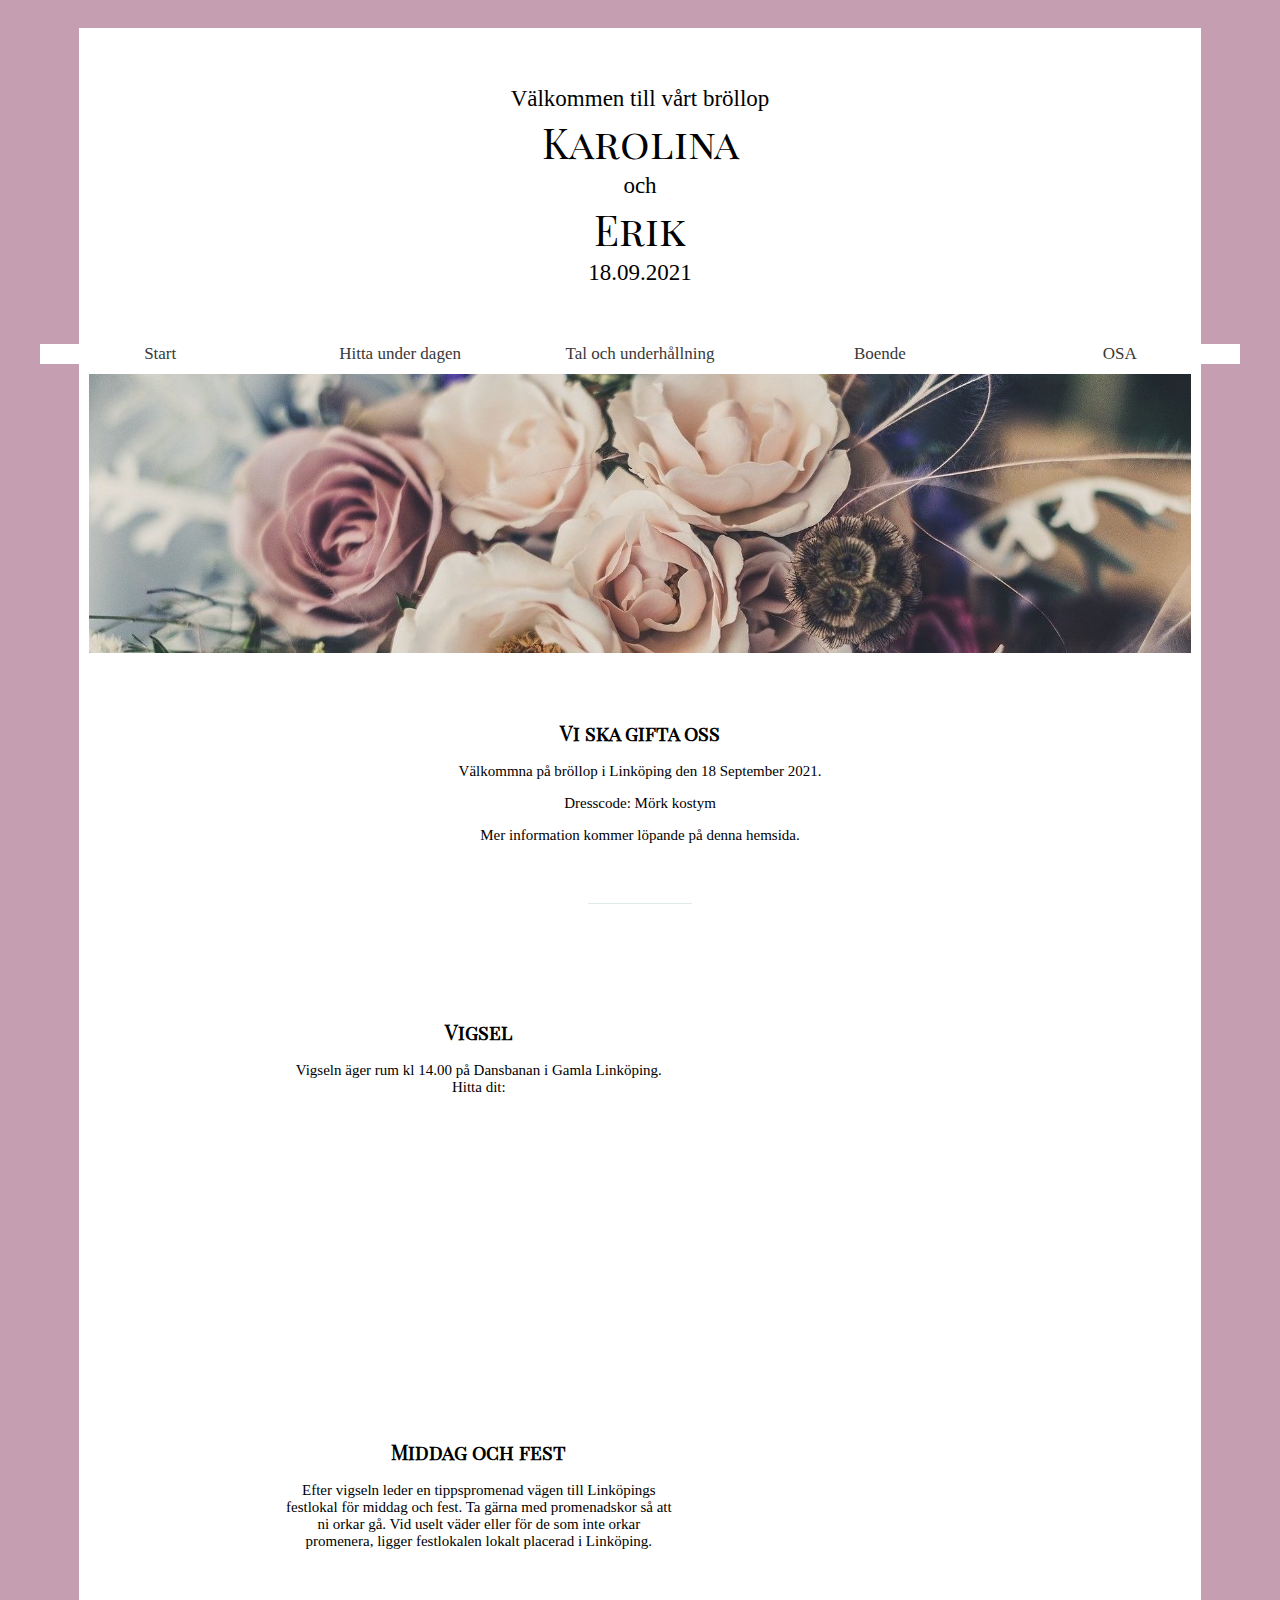
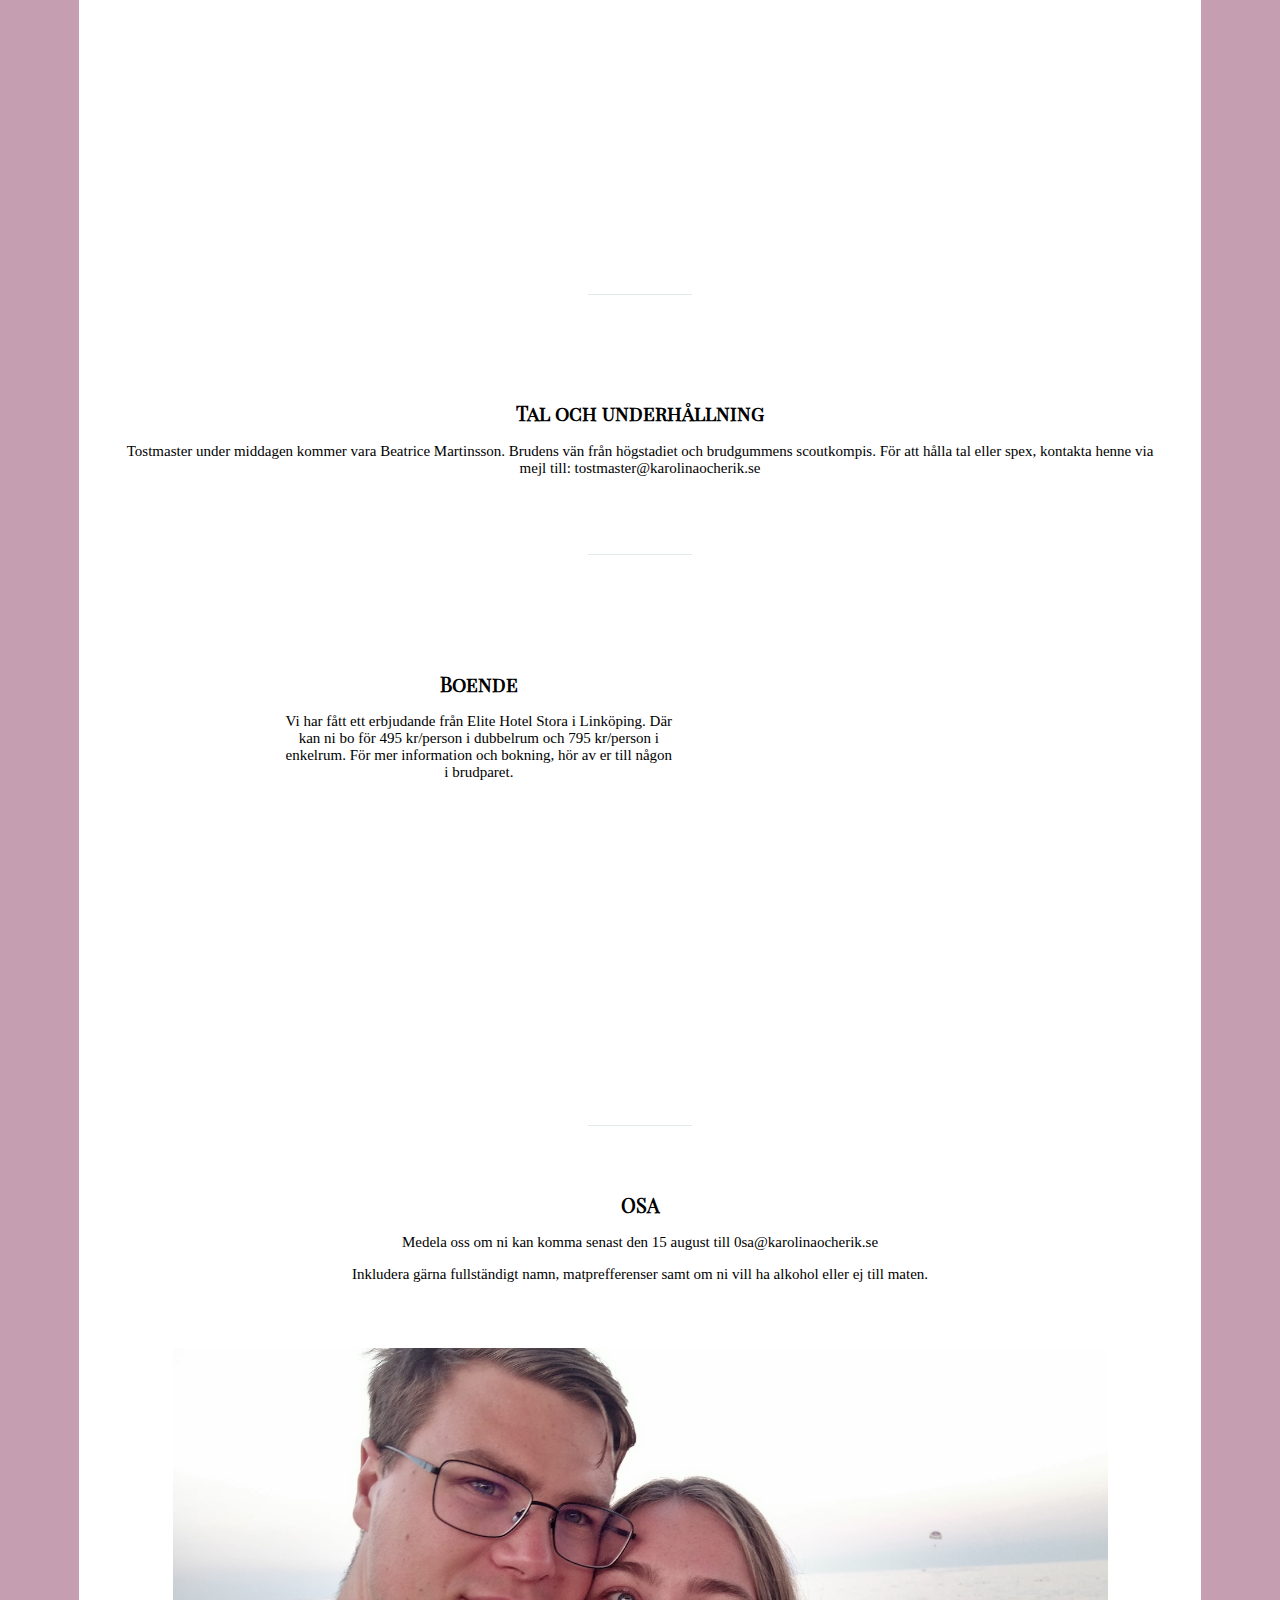
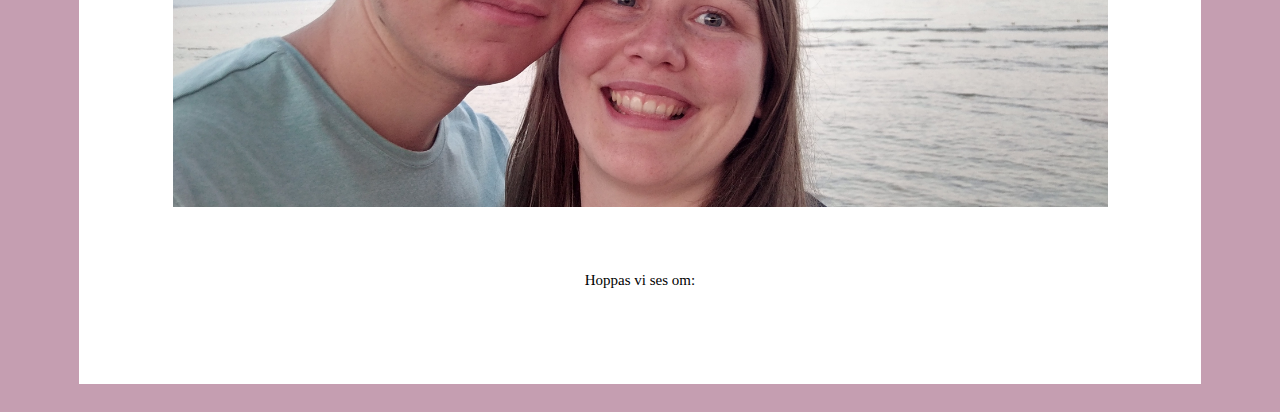
==== index.html @ 6f36ef89 "Ändrat marginal till mobil" ====
<!DOCTYPE html>
<html>

<head>
    <title>Karolina ♡ Erik</title>
    <meta name="viewport" content="width=device-width, initial-scale=1">
    <link rel="stylesheet" href="https://cdnjs.cloudflare.com/ajax/libs/font-awesome/4.7.0/css/font-awesome.min.css">
    <link rel="stylesheet" href="index.css">
</head>
<body>
    <div id=Start class="col-11 col-s-11 col-t-13 center ct3 cb2 a">
        <h3>Välkommen till vårt bröllop</h3>
        
        <h1>Karolina</h1>

        <h3>och</h3>

        <h1>Erik</h1>
        
        <h3>18.09.2021</h3>
    </div>   
    <div class="center7 cb1">
    <!-- https://www.w3schools.com/howto/howto_js_topnav_responsive.asp -->
      <div class="topnav cb1 ct1" id="myTopnav">
        <a href="#Start" class="ct1 cb1">Start</a>
        <a href="#hitta" class="ct1 cb1">Hitta under dagen</a>
        <a href="#Tal" class="ct1 cb1">Tal och underhållning</a>
        <a href="#Boende" class="ct1 cb1">Boende</a>
        <a href="#OSA" class="ct1 cb1">OSA</a>
        <a href="javascript:void(0);" class="icon ct1 cb1" onclick="myFunction()">
            <i class="fa fa-bars"></i>
        </a>
    </div>
</div>
    <script>
        function myFunction() {
            var x = document.getElementById("myTopnav");
            if (x.className === "topnav") {
                x.className += " responsive";
            } else {
                x.className = "topnav";
            }
     } 
     </script> 
     <img src="bouquet-smaller.jpg" class="col-11 col-s-11 col-t-13 center2 cb1">

    <div class="col-11 col-s-11 col-t-13 center cb2">
        <h2>Vi ska gifta oss</h2>
        <p>Välkommna på bröllop i Linköping den 18 September 2021. </p>
        <p>Dresscode: Mörk kostym</p>
        <p> Mer information kommer löpande på denna hemsida.</p>
     <br><br>
        <hr style="height:1px;border-width:0;width:10%;color:#e0ebeb;background-color:#e0ebeb">  
    </div>
<div id=hitta class="col-11 col-s-11 col-t-13 center cb2">
    <div class="row center5 center6">
        <div class="column">
    <h2>Vigsel</h2>
    <p>  Vigseln äger rum kl 14.00 på Dansbanan i Gamla Linköping. 
    Hitta dit:  </p> 
</div>
<div class="column">
    <div class="mapouter">
            <iframe class="frame" id="gmap_canvas" src="https://maps.google.com/maps?q=dansbanan%20gamla%20Link%C3%B6ping&t=&z=13&ie=UTF8&iwloc=&output=embed" frameborder="0" scrolling="no" marginheight="0" marginwidth="0">
            </iframe>
    </div>
</div>
</div> 
<div class="row center5 center6">
    <div class="column">
<h2>Middag och fest</h2>
<p>
    Efter vigseln leder en tippspromenad vägen till Linköpings festlokal för middag och fest. Ta gärna med promenadskor så att ni orkar gå. Vid uselt väder eller för de som inte orkar promenera, ligger festlokalen lokalt placerad i Linköping.
</p>
</div>
<div class="column">
<div class="mapouter">
     <iframe class="frame" id="gmap_canvas" src="https://maps.google.com/maps?q=Link%C3%B6pings%20festv%C3%A5ning&t=&z=13&ie=UTF8&iwloc=&output=embed" frameborder="0" scrolling="no" marginheight="0" marginwidth="0"></iframe>
    </div>
</div>
</div>
<br><br><br>
<hr style="height:1px;border-width:0;width:10%;color:#e0ebeb;background-color:#e0ebeb">  
</div>
<div id=Tal class="col-11 col-s-11 col-t-13 center cb2">
<h2>Tal och underhållning</h2>
<p>Tostmaster under middagen kommer vara Beatrice Martinsson. Brudens vän från högstadiet och brudgummens scoutkompis. För att hålla tal eller spex, kontakta henne via mejl till: tostmaster@karolinaocherik.se </p>
<br><br><br>
<hr style="height:1px;border-width:0;width:10%;color:#e0ebeb;background-color:#e0ebeb">  
</div>

<div id=Boende class="col-11 col-s-11 col-t-13 center cb2">
    <div class="row center5 center6">
        <div class="column">
            <h2>Boende</h2>
          <p>Vi har fått ett erbjudande från Elite Hotel Stora i Linköping. Där kan ni bo för 495 kr/person i dubbelrum och 795 kr/person i enkelrum. För mer information och bokning, hör av er till någon i brudparet.</p>
        </div>
        <div class="column">
         <div class="mapouter">
            <iframe class="frame" id="gmap_canvas" src="https://maps.google.com/maps?q=elite%20hotell%20stora%20Link%C3%B6ping&t=&z=13&ie=UTF8&iwloc=&output=embed" frameborder="0" scrolling="no" marginheight="0" marginwidth="0"></iframe>
   </div>
</div>
 </div>  
 <br><br><br>
<hr style="height:1px;border-width:0;width:10%;color:#e0ebeb;background-color:#e0ebeb">  

 <div id=OSA class="col-11 col-s-11 col-t-12 center">
        <h2>OSA</h2>
        <p> Medela oss om ni kan komma senast den 15 august till 0sa@karolinaocherik.se</p>
        <p> Inkludera gärna fullständigt namn, matprefferenser samt om ni vill ha alkohol eller ej till maten.</p>
        </div>
    <img src="Semester.JPG" class="col-11 col-s-11 col-t-13 center2">


    <div class="col-11 col-s-11 center">
        <p> Hoppas vi ses om:</p>
        <p id="demo"></p>

        <script>
            // Set the date we're counting down to
            var countDownDate = new Date("Sep 18, 2021, 16:00").getTime();

            // Update the count down every 1 second
            var x = setInterval(function() {

                // Get today's date and time
                var now = new Date().getTime();

                // Find the distance between now and the count down date
                var distance = countDownDate - now;

                // Time calculations for days, hours, minutes and seconds
                var days = Math.floor(distance / (1000 * 60 * 60 * 24));
                var hours = Math.floor((distance % (1000 * 60 * 60 * 24)) / (1000 * 60 * 60));
                var minutes = Math.floor((distance % (1000 * 60 * 60)) / (1000 * 60));
                var seconds = Math.floor((distance % (1000 * 60)) / 1000);

                // Display the result in the element with id="demo"
                document.getElementById("demo").innerHTML = days + " dagar " + hours + " timmar " +
                    minutes + " minuter och " + seconds + " sekunder ";

                // If the count down is finished, write some text 
                if (distance < 0) {
                    clearInterval(x);
                    document.getElementById("demo").innerHTML = "EXPIRED";
                }
            }, 1000);
        </script>
</div>
</body>
</html>
---- index.css ----
@font-face { font-family: Playfair Display SC; src: url('Playfair_Display_SC/PlayfairDisplaySC-Regular.ttf'); } 
 @font-face { font-family: PArapey; src: url('Arapey/Arapey-Regular.ttf'); } 
* {
  box-sizing: border-box;
}

body {
  background-color: rgb(197, 158, 177);
  background-position: center;
  background-repeat: no-repeat;
  background-size: 100%;
  background-attachment: fixed;
  padding: 20px;
}
.header {
  padding: 10px;
  text-align: center;
  margin: auto;
}

.ct1 {
  color: #383838;
}

.cb1 {
  background-color:white;
}

.cb2 {
  background-color: white;
}

h1 {
  font-family: 'Playfair Display SC', serif;
  font-weight: normal;
  font-size: 41px;
}
h2 {
  font-family: 'Playfair Display SC', serif;
  font-size: 20px;
}

h3 {
  font-family: 'Arapey', serif;
  font-weight:1;
  font-size: 23px;
}

p {
  font-family: 'Arapey', serif;
  font-size: 15px;
}

div.a {
  line-height: 100%;
}


.center {
  padding: 40px;
  text-align: center;
  margin: auto;
  margin-top:0;
  margin-bottom: 0;
}

.center2 {
  padding: 10px;
  text-align: center;
  margin: auto;
}
.center3 {
  padding: 40px;
  text-align: center;
  margin-top: 0;
}
.center4 {
  padding: 0px;
  text-align: center;
  margin: auto;
}
.center5 {
  padding:0;
  text-align: center;
  margin-left: 15%;
}
@media only screen and (max-width: 600px) {
  .center6 {
    padding:0;
    text-align: center;
    margin-left: 0;
  }
}
.center7 {
  width: 98%;
  position: sticky;
  top: 0;
  margin-left: 1%;
}
.mapouter {position:relative;text-align:right;height:400px;width:400px;z-index: 1;overflow:hidden;background:none!important;height:400px;width:400px;z-index: 1;}
.frame {width:400px; height:400px}

@media only screen and (max-width: 600px){
.mapouter {position:relative;text-align:right;height:250px;width:250px;z-index: 1;overflow:hidden;background:none!important;height:250px;width:250px;z-index: 1;}
.frame {width:250px; height:250px}
}
img {
  display: block;
  margin-left: auto;
  margin-right: auto;
}
.bgimg,
.bgimg2 {
  min-height: 100%;
  background-position: center;
  background-size: cover;
}

.bgimg {
  background-image: url("Semester.JPG");
}

.bgimg2 {
  background-image: url("skog.png");
}
.topnav {
  overflow: auto;
  margin: auto;
  width: 100%;
  position: sticky;
  top: 0;
  z-index: 1000;
  font-family: 'Arapey', serif;
  color: #383838;
}

.topnav a {
  float: left;
  text-decoration: none;
  font-size: 17px;
  width: 20%; /* Four links of equal widths */
  text-align: center;
  font-family: 'Arapey', serif;
  position: sticky;
  top: 0;
  color: #383838;
}

.topnav a:hover {
  color: #b6b6b6;
}

.topnav a.active {
  font-weight: normal;
  text-decoration: none;
  position: sticky;
  top: 0px;
  color:#383838
}

.topnav .icon {
  display: none;
  position: sticky;
  top: 0;
  color: #383838;
  right:0;
}

@media screen and (max-width: 600px) {
  .topnav a{
    display: none;
  }
  .topnav a.icon {
    float: right;
    display: block;
    top: 0%;
  }

  .topnav.responsive {
    position: sticky;
    top:0;
    right:0;
  }
  .topnav.responsive .icon {
    position:relative;
    right: 0;
    top: 0;
  }
  .topnav.responsive a {
    float: none;
    display: block;
    text-align: left;
    width: 100%;
  }
}

@media only screen and (min-width: 600px) {
  /* For tablets: */
  .col-s-1 {
    width: 8.33%;
  }
  .col-s-2 {
    width: 16.66%;
  }
  .col-s-3 {
    width: 25%;
  }
  .col-s-4 {
    width: 33.33%;
  }
  .col-s-5 {
    width: 41.66%;
  }
  .col-s-6 {
    width: 50%;
  }
  .col-s-7 {
    width: 58.33%;
  }
  .col-s-8 {
    width: 66.66%;
  }
  .col-s-9 {
    width: 75%;
  }
  .col-s-10 {
    width: 83.33%;
  }
  .col-s-11 {
    width: 91.66%;
  }
  .col-s-12 {
    width: 100%;
  }
}

@media only screen and (min-width: 768px) {
  /* For desktop: */
  .col-1 {
    width: 8.33%;
  }
  .col-2 {
    width: 16.66%;
  }
  .col-3 {
    width: 25%;
  }
  .col-4 {
    width: 33.33%;
  }
  .col-5 {
    width: 41.66%;
  }
  .col-6 {
    width: 50%;
  }
  .col-7 {
    width: 58.33%;
  }
  .col-8 {
    width: 66.66%;
  }
  .col-9 {
    width: 75%;
  }
  .col-10 {
    width: 83.33%;
  }
  .col-11 {
    width: 91.66%;
  }
  .col-12 {
    width: 100%;
  }
}

@media only screen and (max-width: 600px) {
  /* For phones: */
  .col-t-1 {
    width: 8.33%;
  }
  .col-t-2 {
    width: 16.66%;
  }
  .col-t-3 {
    width: 25%;
  }
  .col-t-4 {
    width: 33.33%;
  }
  .col-t-5 {
    width: 41.66%;
  }
  .col-t-6 {
    width: 50%;
  }
  .col-t-7 {
    width: 58.33%;
  }
  .col-t-8 {
    width: 66.66%;
  }
  .col-t-9 {
    width: 75%;
  }
  .col-t-10 {
    width: 83.33%;
  }
  .col-t-11 {
    width: 91.66%;
  }
  .col-t-12 {
    width: 100%;
  }
  .col-t-13 {
    width: 98%;
  }
}
input[type="text"],
select,
textarea {
  width: 100%;
  padding: 12px;
  border: 1px solid #ccc;
  border-radius: 4px;
  resize: vertical;
}

label {
  padding: 12px 12px 12px 0;
  display: inline-block;
}

input[type="submit"] {
  background-color: #614caf;
  color: white;
  padding: 12px 20px;
  border: none;
  border-radius: 4px;
  cursor: pointer;
  float: right;
}

input[type="submit"]:hover {
  background-color: #6545a0;
}

.container {
  border-radius: 5px;
  padding: 20px;
}

.col-25 {
  float: left;
  width: 25%;
  margin-top: 6px;
}

.col-75 {
  float: left;
  width: 75%;
  margin-top: 6px;
}

/* Create two equal columns that floats next to each other */
.column {
  float: left;
  width: 407px;
  padding: 10px;
}

/* Clear floats after the columns */
.row:after {
  content: "";
  display: table;
  clear: both;
}

/* Responsive layout - makes the two columns stack on top of each other instead of next to each other */
@media screen and (max-width: 600px) {
  .column {
    width: 100%;
  }
}
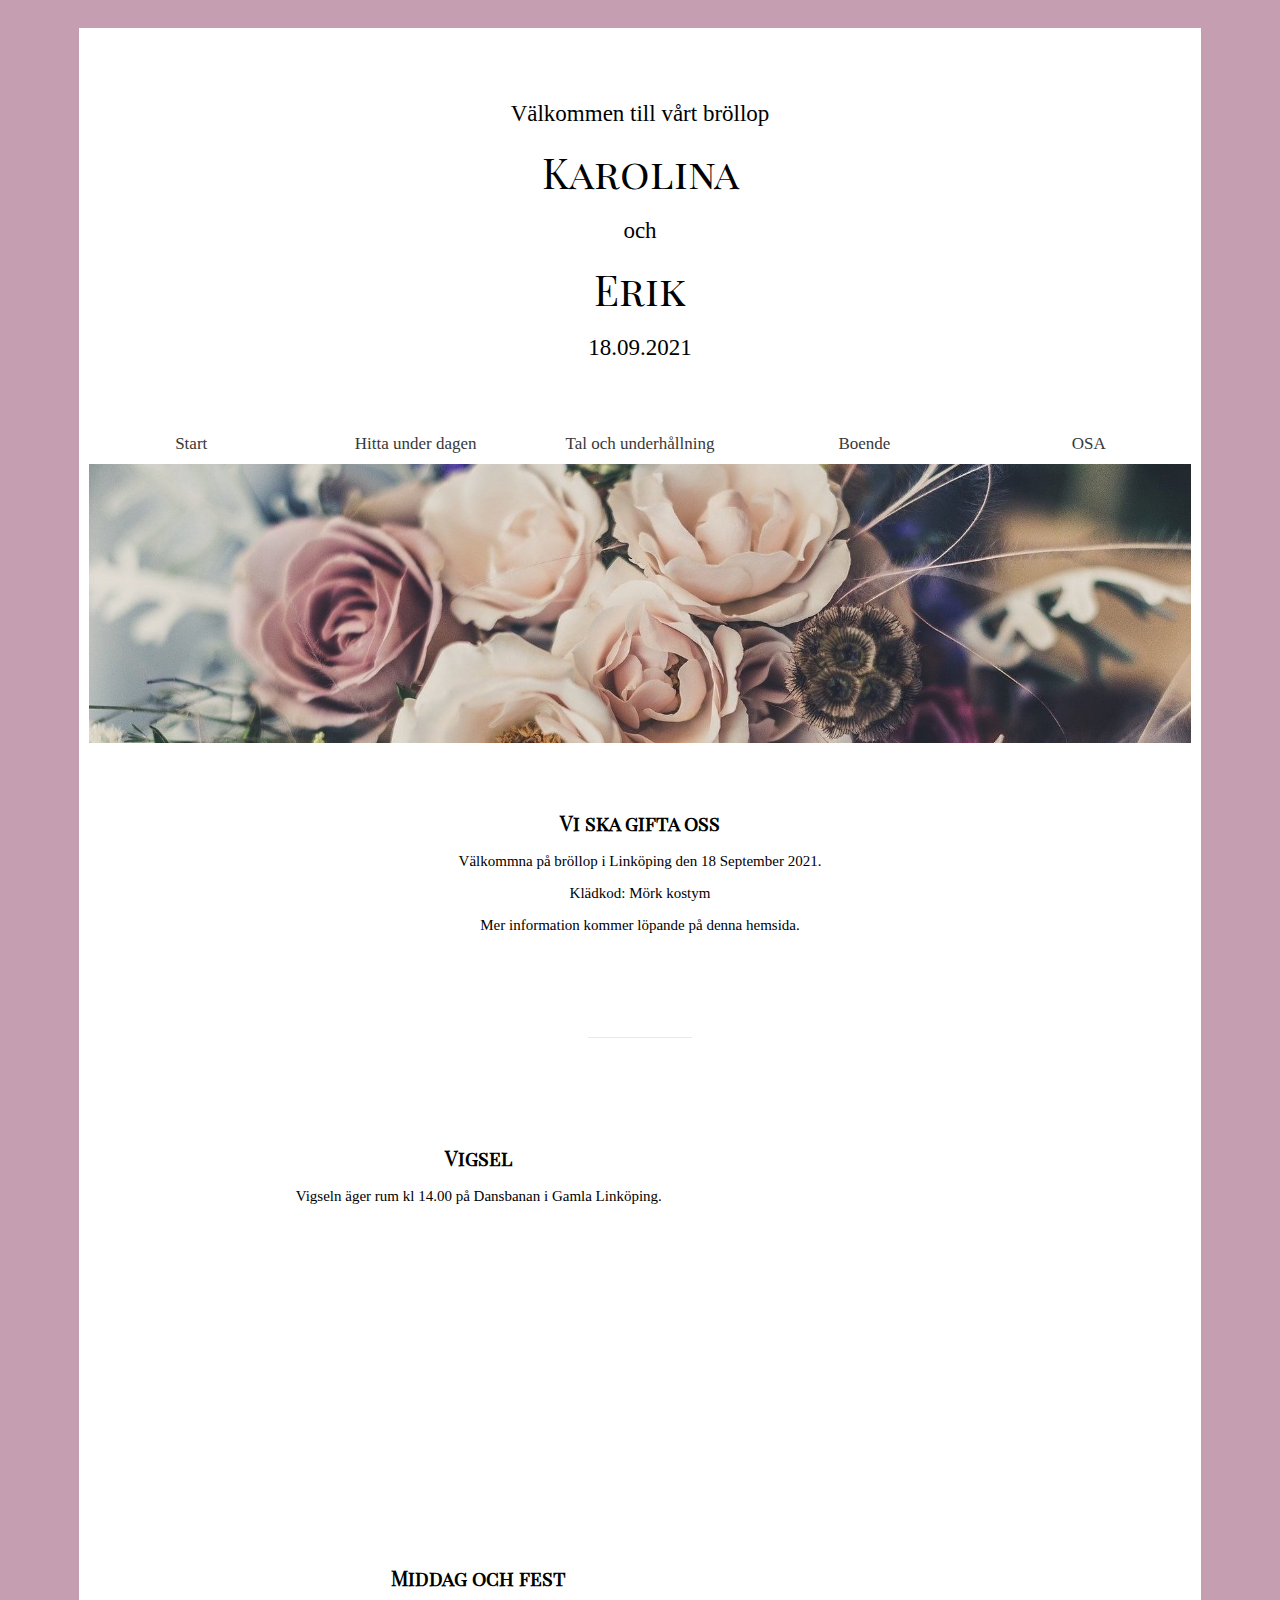
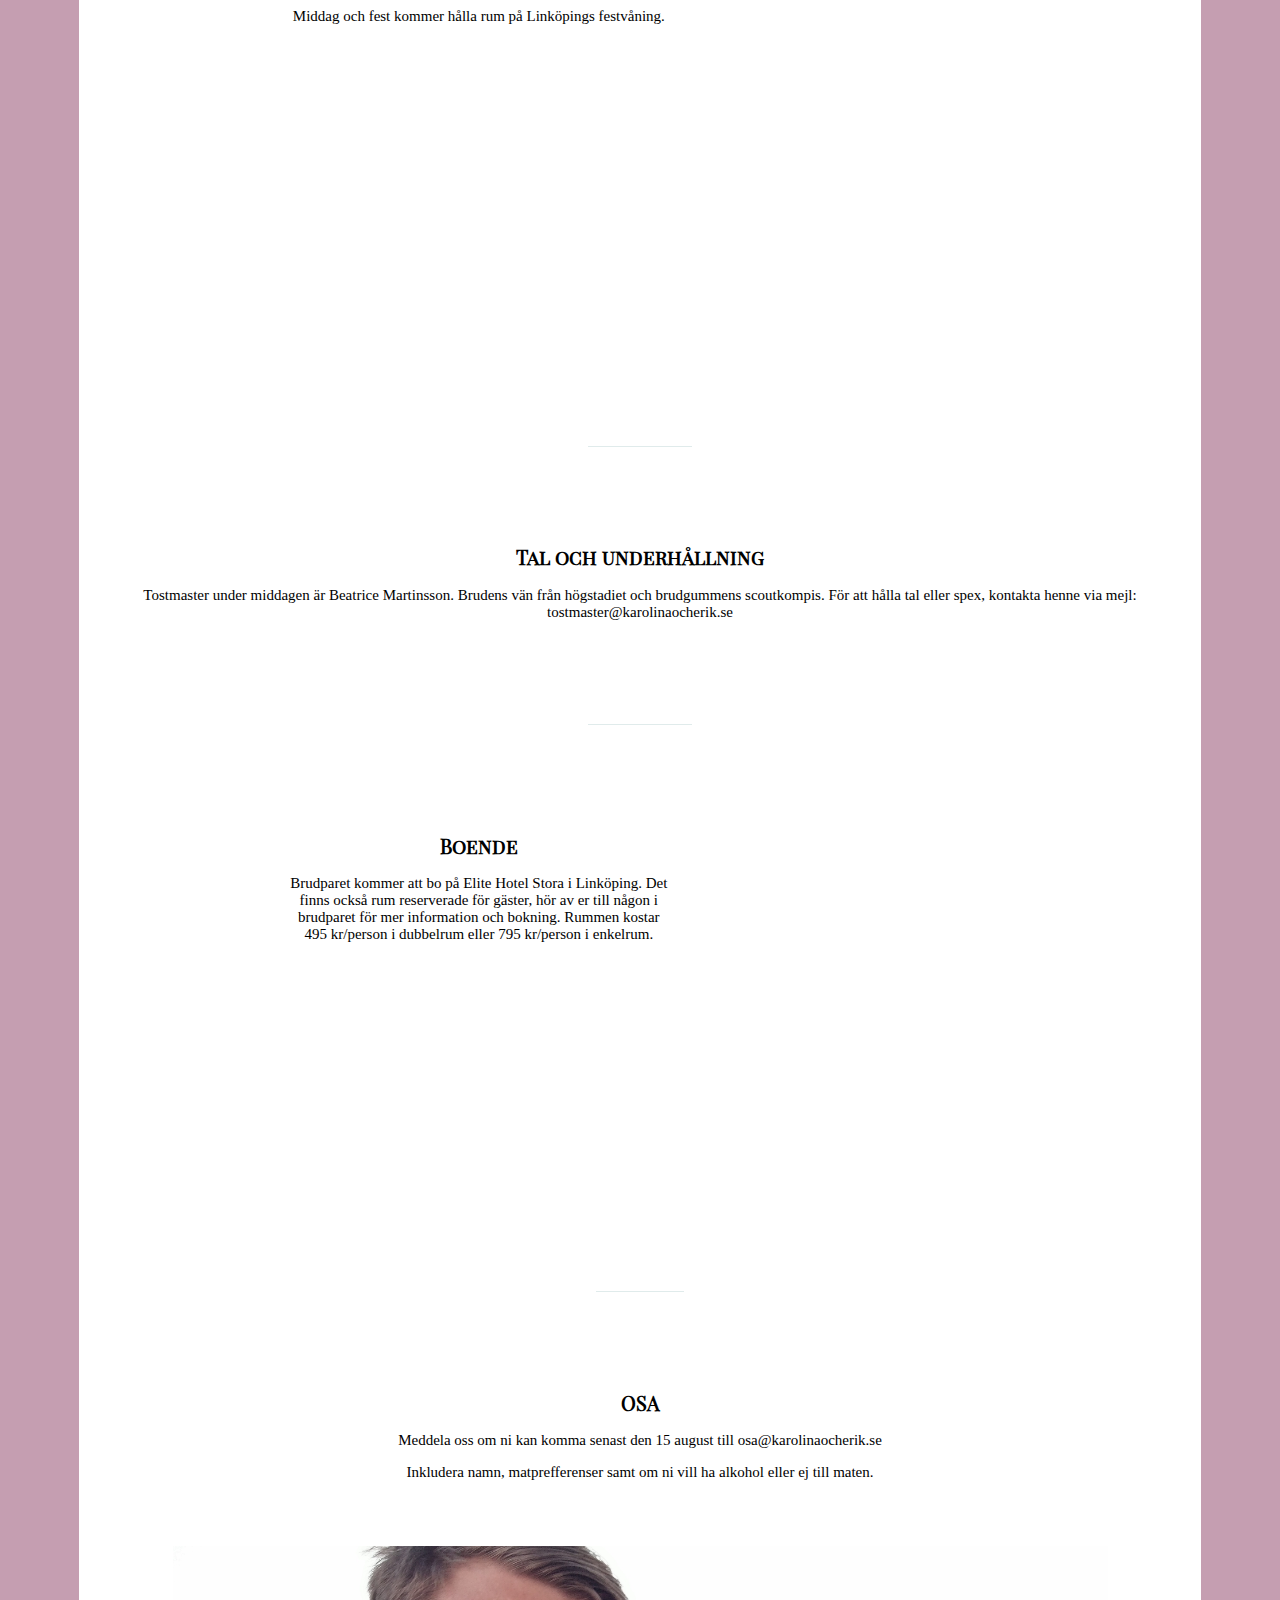
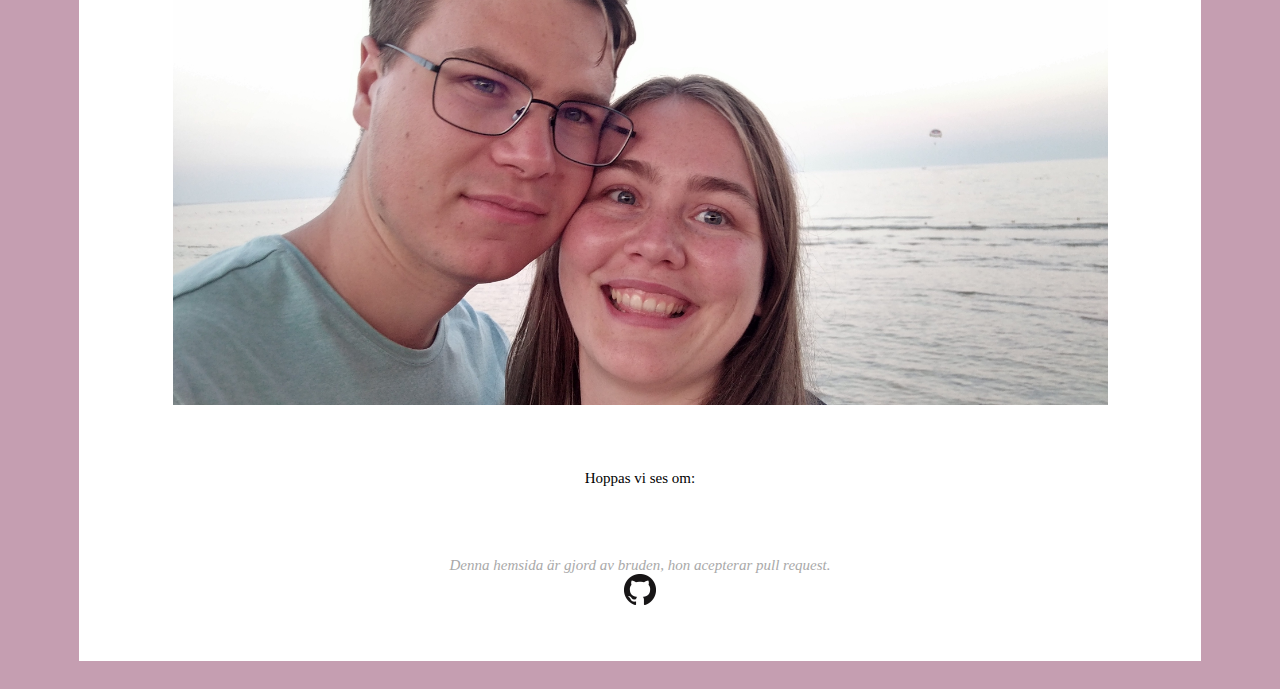
==== commit 6894e3ec: "fixat text och lagt in GitHub-länk" ====
--- a/index.html
+++ b/index.html
@@ -3,7 +3,7 @@
 
 <head>
     <title>Karolina ♡ Erik</title>
-    <meta name="viewport" content="width=device-width, initial-scale=1">
+    <meta name="viewport" content="width=device-width, initial-scale=1" charset="UTF-8">
     <link rel="stylesheet" href="https://cdnjs.cloudflare.com/ajax/libs/font-awesome/4.7.0/css/font-awesome.min.css">
     <link rel="stylesheet" href="index.css">
 </head>
@@ -47,17 +47,17 @@
     <div class="col-11 col-s-11 col-t-13 center cb2">
         <h2>Vi ska gifta oss</h2>
         <p>Välkommna på bröllop i Linköping den 18 September 2021. </p>
-        <p>Dresscode: Mörk kostym</p>
+        <p>Klädkod: Mörk kostym</p>
         <p> Mer information kommer löpande på denna hemsida.</p>
-     <br><br>
-        <hr style="height:1px;border-width:0;width:10%;color:#e0ebeb;background-color:#e0ebeb">  
     </div>
 <div id=hitta class="col-11 col-s-11 col-t-13 center cb2">
-    <div class="row center5 center6">
+   
+        <hr style="height:1px;border-width:0;width:10%;color:#e0ebeb;background-color:#e0ebeb"> 
+    <br><br><br><br>
+     <div class="row center5 center6">
         <div class="column">
     <h2>Vigsel</h2>
-    <p>  Vigseln äger rum kl 14.00 på Dansbanan i Gamla Linköping. 
-    Hitta dit:  </p> 
+    <p>  Vigseln äger rum kl 14.00 på Dansbanan i Gamla Linköping. </p> 
 </div>
 <div class="column">
     <div class="mapouter">
@@ -70,7 +70,7 @@
     <div class="column">
 <h2>Middag och fest</h2>
 <p>
-    Efter vigseln leder en tippspromenad vägen till Linköpings festlokal för middag och fest. Ta gärna med promenadskor så att ni orkar gå. Vid uselt väder eller för de som inte orkar promenera, ligger festlokalen lokalt placerad i Linköping.
+    Middag och fest kommer hålla rum på Linköpings festvåning. 
 </p>
 </div>
 <div class="column">
@@ -79,21 +79,23 @@
     </div>
 </div>
 </div>
-<br><br><br>
-<hr style="height:1px;border-width:0;width:10%;color:#e0ebeb;background-color:#e0ebeb">  
 </div>
 <div id=Tal class="col-11 col-s-11 col-t-13 center cb2">
+<hr style="height:1px;border-width:0;width:10%;color:#e0ebeb;background-color:#e0ebeb">  
+<br><br><br><br>
 <h2>Tal och underhållning</h2>
-<p>Tostmaster under middagen kommer vara Beatrice Martinsson. Brudens vän från högstadiet och brudgummens scoutkompis. För att hålla tal eller spex, kontakta henne via mejl till: tostmaster@karolinaocherik.se </p>
-<br><br><br>
-<hr style="height:1px;border-width:0;width:10%;color:#e0ebeb;background-color:#e0ebeb">  
+<p>Tostmaster under middagen är Beatrice Martinsson. Brudens vän från högstadiet och brudgummens scoutkompis. För att hålla tal eller spex, kontakta henne via mejl: tostmaster@karolinaocherik.se </p>
+  
 </div>
 
 <div id=Boende class="col-11 col-s-11 col-t-13 center cb2">
-    <div class="row center5 center6">
+  
+<hr style="height:1px;border-width:0;width:10%;color:#e0ebeb;background-color:#e0ebeb"> 
+ <br><br><br><br>
+ <div class="row center5 center6">
         <div class="column">
             <h2>Boende</h2>
-          <p>Vi har fått ett erbjudande från Elite Hotel Stora i Linköping. Där kan ni bo för 495 kr/person i dubbelrum och 795 kr/person i enkelrum. För mer information och bokning, hör av er till någon i brudparet.</p>
+          <p>Brudparet kommer att bo på Elite Hotel Stora i Linköping. Det finns också rum reserverade för gäster, hör av er till någon i brudparet för mer information och bokning. Rummen kostar 495 kr/person i dubbelrum eller 795 kr/person i enkelrum. </p>
         </div>
         <div class="column">
          <div class="mapouter">
@@ -101,13 +103,14 @@
    </div>
 </div>
  </div>  
- <br><br><br>
-<hr style="height:1px;border-width:0;width:10%;color:#e0ebeb;background-color:#e0ebeb">  
-
+ 
  <div id=OSA class="col-11 col-s-11 col-t-12 center">
-        <h2>OSA</h2>
-        <p> Medela oss om ni kan komma senast den 15 august till 0sa@karolinaocherik.se</p>
-        <p> Inkludera gärna fullständigt namn, matprefferenser samt om ni vill ha alkohol eller ej till maten.</p>
+<br>
+    <hr style="height:1px;border-width:0;width:10%;color:#e0ebeb;background-color:#e0ebeb">       
+<br><br><br><br>
+<h2>OSA</h2>
+        <p> Meddela oss om ni kan komma senast den 15 august till osa@karolinaocherik.se</p>
+        <p> Inkludera namn, matprefferenser samt om ni vill ha alkohol eller ej till maten.</p>
         </div>
     <img src="Semester.JPG" class="col-11 col-s-11 col-t-13 center2">
 
@@ -147,5 +150,11 @@
             }, 1000);
         </script>
 </div>
+
+<div>
+    <p class= "italic">
+        Denna hemsida är gjord av bruden, hon acepterar pull request. <a href="https://github.com/krollis/weddingpage"> <img src="GitHub.png"></a>
+    </p>
+</div>
 </body>
 </html>--- a/index.css
+++ b/index.css
@@ -45,12 +45,18 @@
   font-family: 'Arapey', serif;
   font-weight:1;
   font-size: 23px;
+  line-height:2;
 }
 
 p {
   font-family: 'Arapey', serif;
   font-size: 15px;
 }
+p.italic {
+  font-size: 10 px;
+  font-style:italic;
+  color: darkgray;
+}
 
 div.a {
   line-height: 100%;
@@ -85,24 +91,25 @@
   text-align: center;
   margin-left: 15%;
 }
+
+.center7 {
+  width: 91.66%;
+  position: sticky;
+  top: 0;
+  margin-left: 4.17%;
+}
 @media only screen and (max-width: 600px) {
-  .center6 {
+  .center7 {
     padding:0;
     text-align: center;
-    margin-left: 0;
-  }
-}
-.center7 {
-  width: 98%;
-  position: sticky;
-  top: 0;
-  margin-left: 1%;
-}
+    margin-left: 1%;
+    width: 98%;
+  }}
 .mapouter {position:relative;text-align:right;height:400px;width:400px;z-index: 1;overflow:hidden;background:none!important;height:400px;width:400px;z-index: 1;}
 .frame {width:400px; height:400px}
 
 @media only screen and (max-width: 600px){
-.mapouter {position:relative;text-align:right;height:250px;width:250px;z-index: 1;overflow:hidden;background:none!important;height:250px;width:250px;z-index: 1;}
+.mapouter {position:relative;text-align:left;height:250px;width:250px;z-index: 1;overflow:hidden;background:none!important;height:250px;width:250px;z-index: 1;}
 .frame {width:250px; height:250px}
 }
 img {
@@ -381,7 +388,8 @@
 @media screen and (max-width: 600px) {
   .column {
     width: 100%;
-  }
-}
-
-
+    padding:0;
+  }
+}
+
+
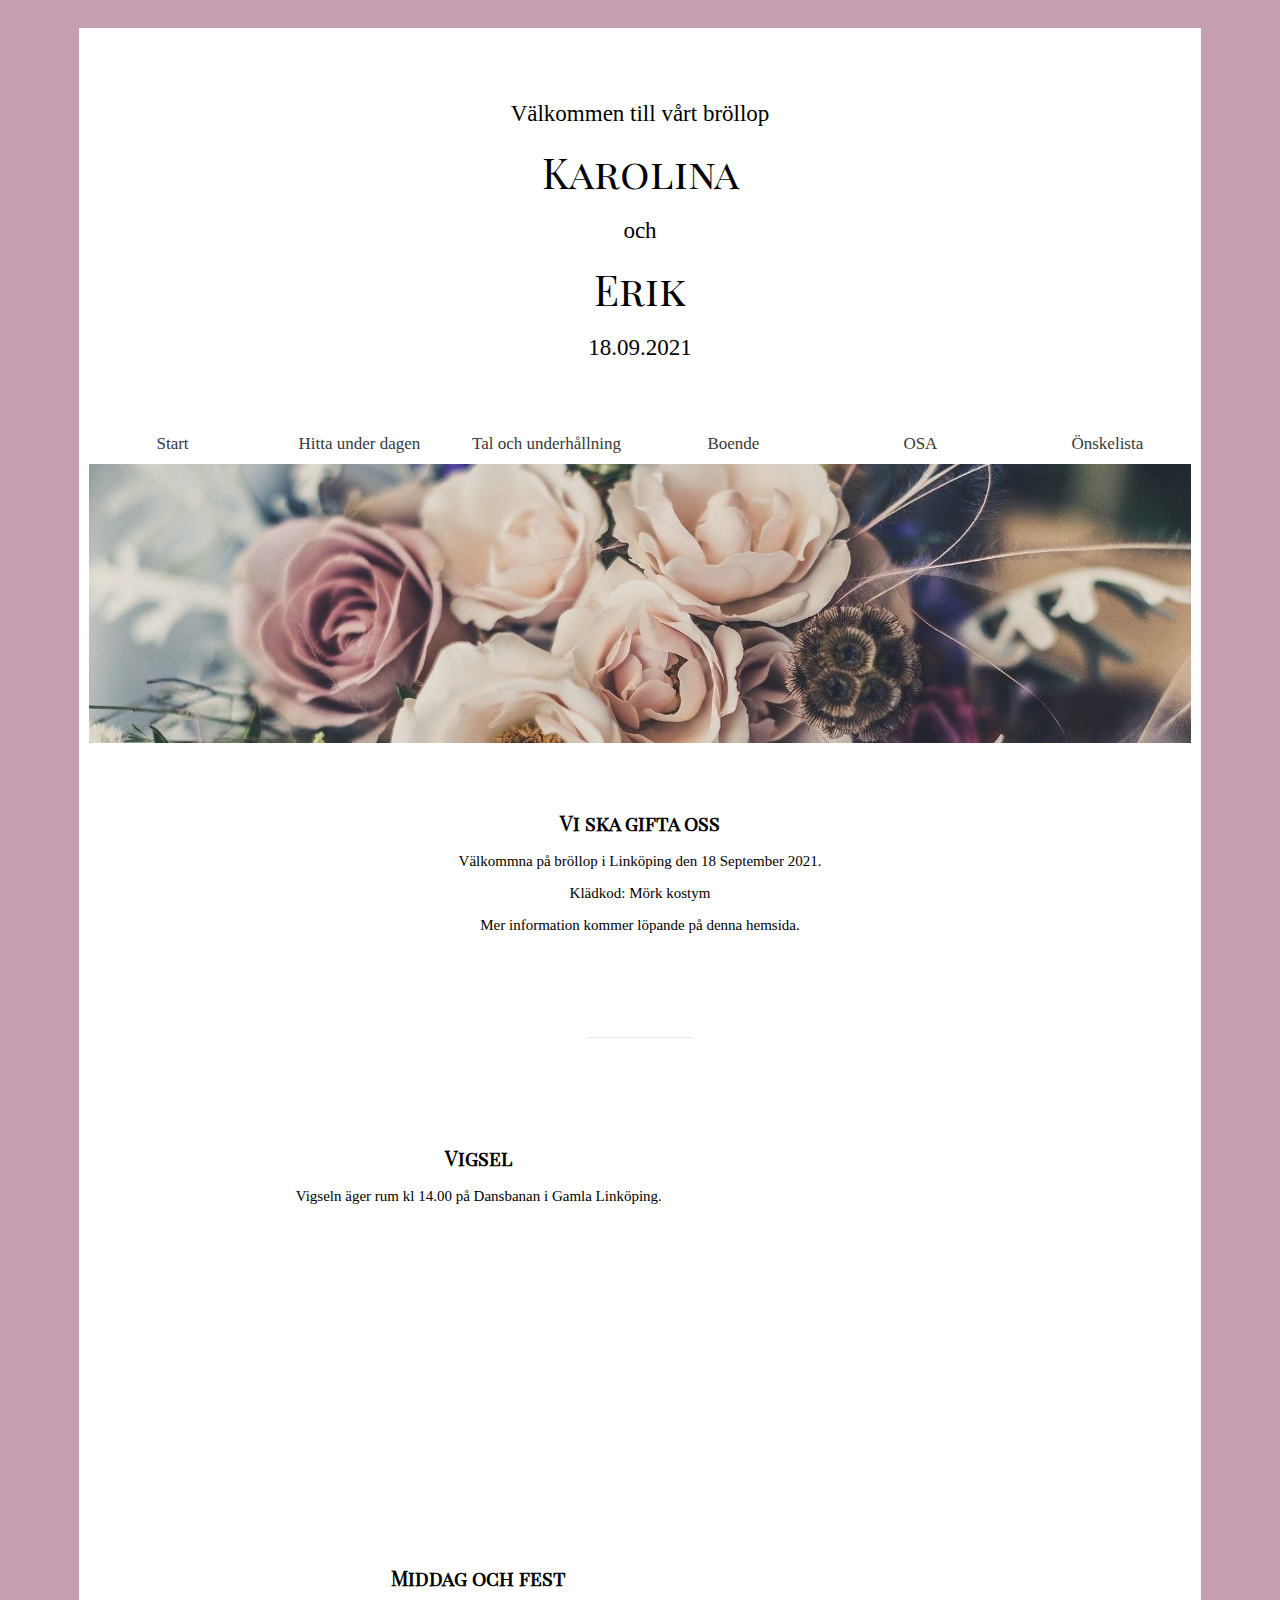
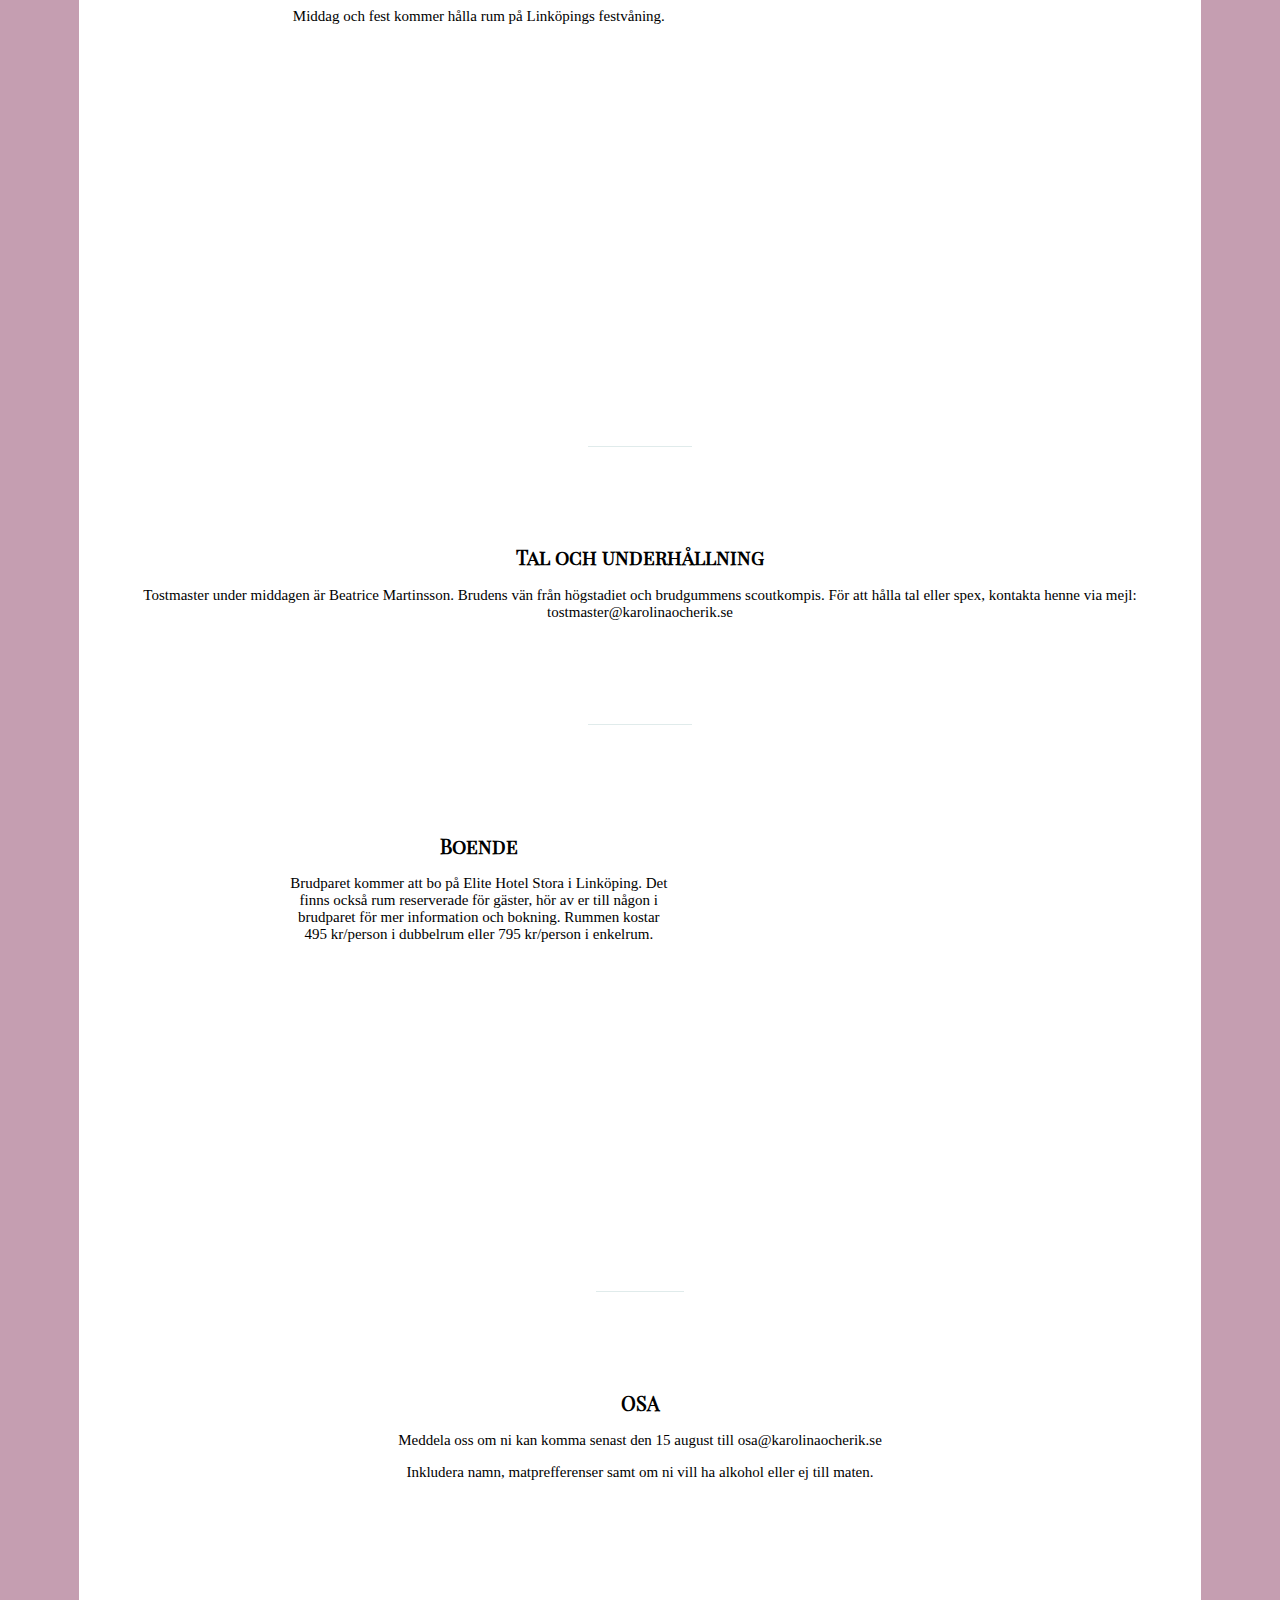
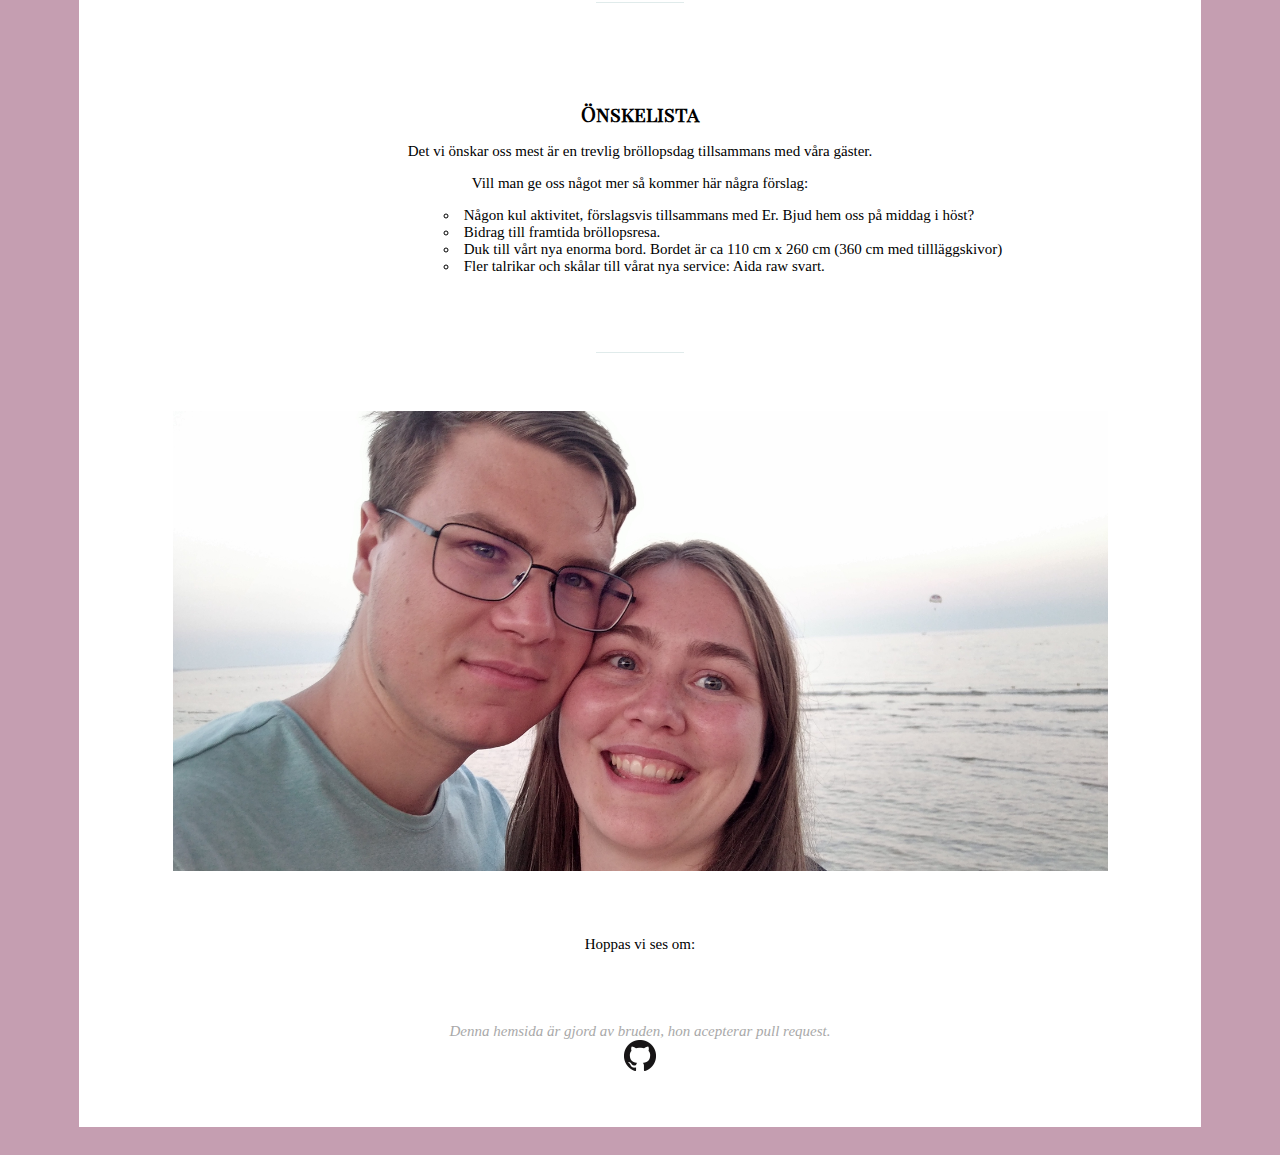
==== commit 1dc92923: "laggt till önskelista" ====
--- a/index.html
+++ b/index.html
@@ -27,6 +27,7 @@
         <a href="#Tal" class="ct1 cb1">Tal och underhållning</a>
         <a href="#Boende" class="ct1 cb1">Boende</a>
         <a href="#OSA" class="ct1 cb1">OSA</a>
+        <a href="#Onskelista" class="ct1 cb1">Önskelista</a>
         <a href="javascript:void(0);" class="icon ct1 cb1" onclick="myFunction()">
             <i class="fa fa-bars"></i>
         </a>
@@ -112,6 +113,24 @@
         <p> Meddela oss om ni kan komma senast den 15 august till osa@karolinaocherik.se</p>
         <p> Inkludera namn, matprefferenser samt om ni vill ha alkohol eller ej till maten.</p>
         </div>
+<div id=Onskelista class="col-11 col-s-11 col-t-12 center">
+    <br>
+        <hr style="height:1px;border-width:0;width:10%;color:#e0ebeb;background-color:#e0ebeb">       
+        <br><br><br><br>
+    <h2>Önskelista</h2>
+        <p> Det vi önskar oss mest är en trevlig bröllopsdag tillsammans med våra gäster.</p>
+        <p> Vill man ge oss något mer så kommer här några förslag:</p>
+ 
+            <ul class=a>
+                <li>Någon kul aktivitet, förslagsvis tillsammans med Er. Bjud hem oss på middag i höst?</li>
+                <li>Bidrag till framtida bröllopsresa.</li>
+                <li>Duk till vårt nya enorma bord. Bordet är ca 110 cm x 260 cm (360 cm med tillläggskivor)</li>
+                <li>Fler talrikar och skålar till vårat nya service: Aida raw svart.</li>
+            </ul>
+            <br><br><br>
+            <hr style="height:1px;border-width:0;width:10%;color:#e0ebeb;background-color:#e0ebeb"> 
+    </div>
+           
     <img src="Semester.JPG" class="col-11 col-s-11 col-t-13 center2">
 
 
--- a/index.css
+++ b/index.css
@@ -57,6 +57,18 @@
   font-style:italic;
   color: darkgray;
 }
+ul.a {
+  list-style-type: circle;
+  list-style-position: inside;
+  font-family: 'Arapey', serif;
+  font-size: 15px;
+  text-align: left;
+  margin-left: 23%;
+}
+@media only screen and (max-width: 600px){
+  ul.a {
+    margin-left:0%;
+}}
 
 div.a {
   line-height: 100%;
@@ -146,7 +158,7 @@
   float: left;
   text-decoration: none;
   font-size: 17px;
-  width: 20%; /* Four links of equal widths */
+  width: 16.6666%; /* Four links of equal widths */
   text-align: center;
   font-family: 'Arapey', serif;
   position: sticky;
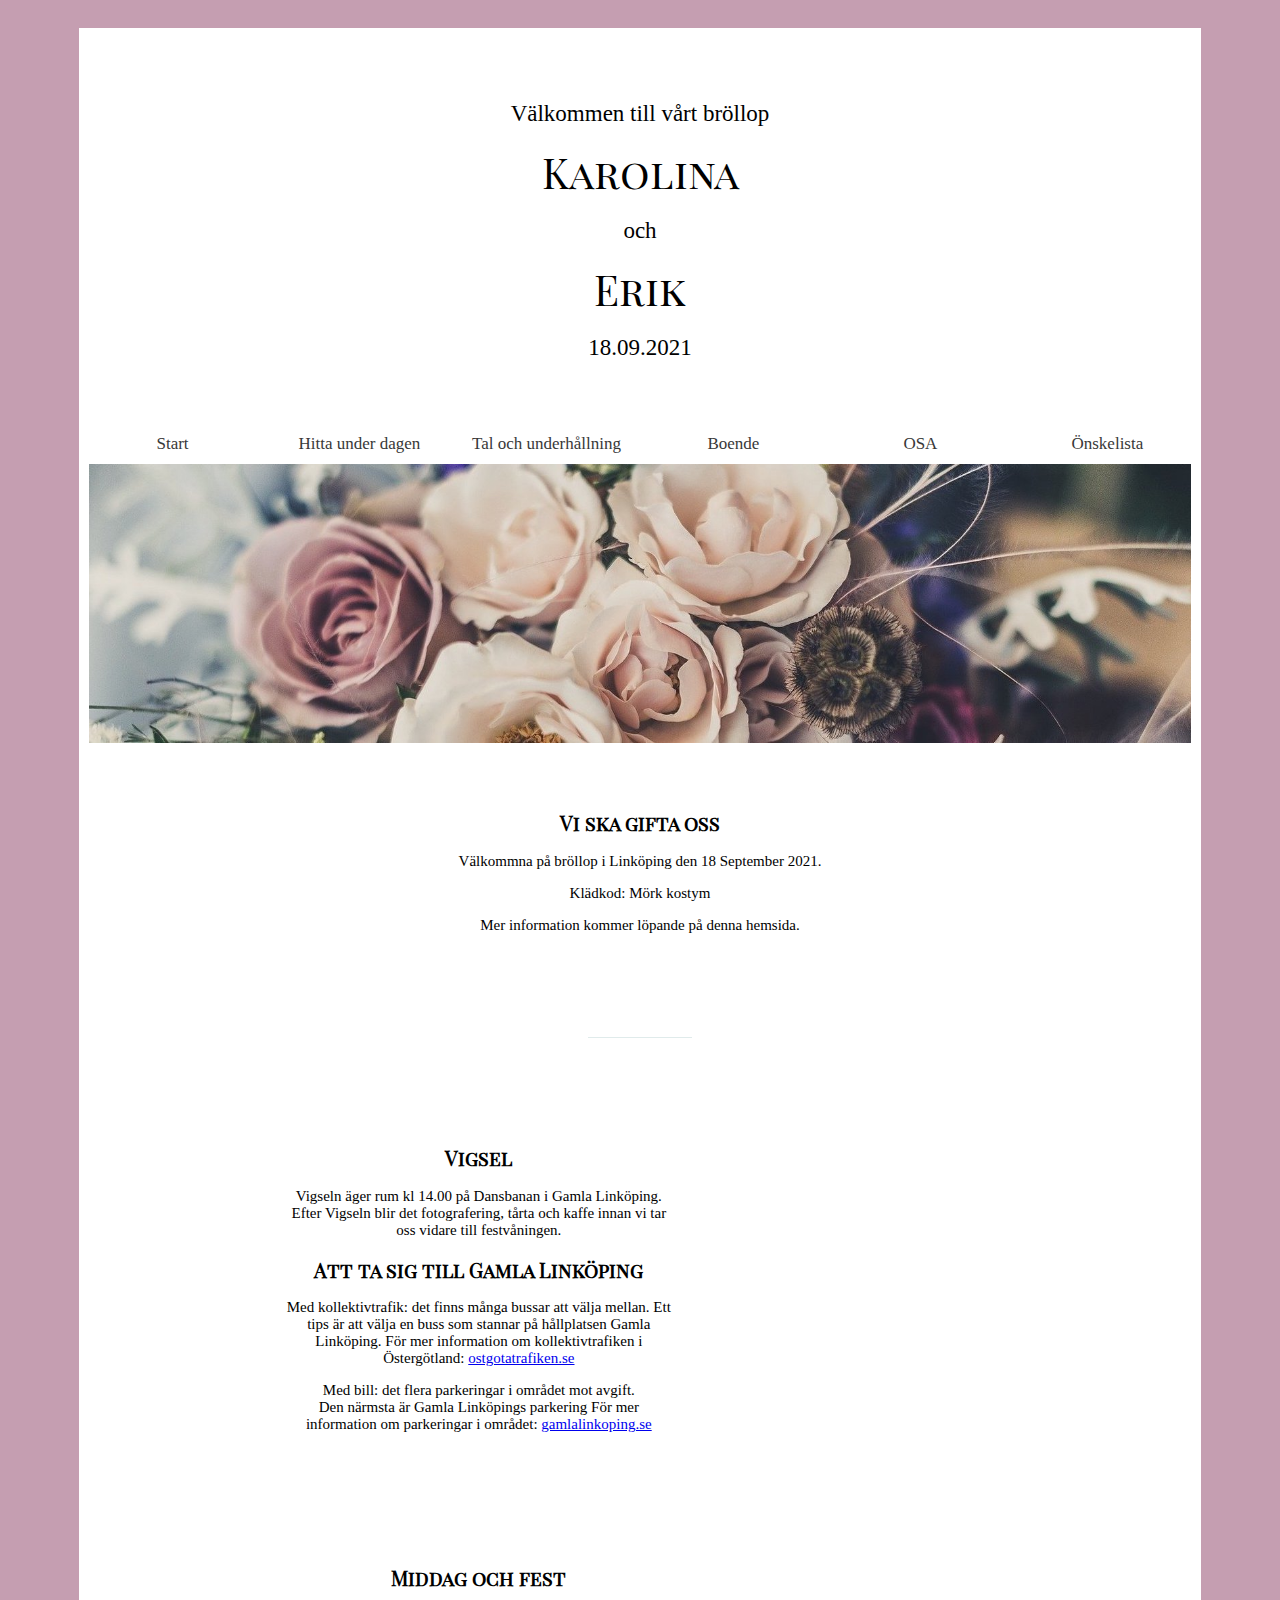
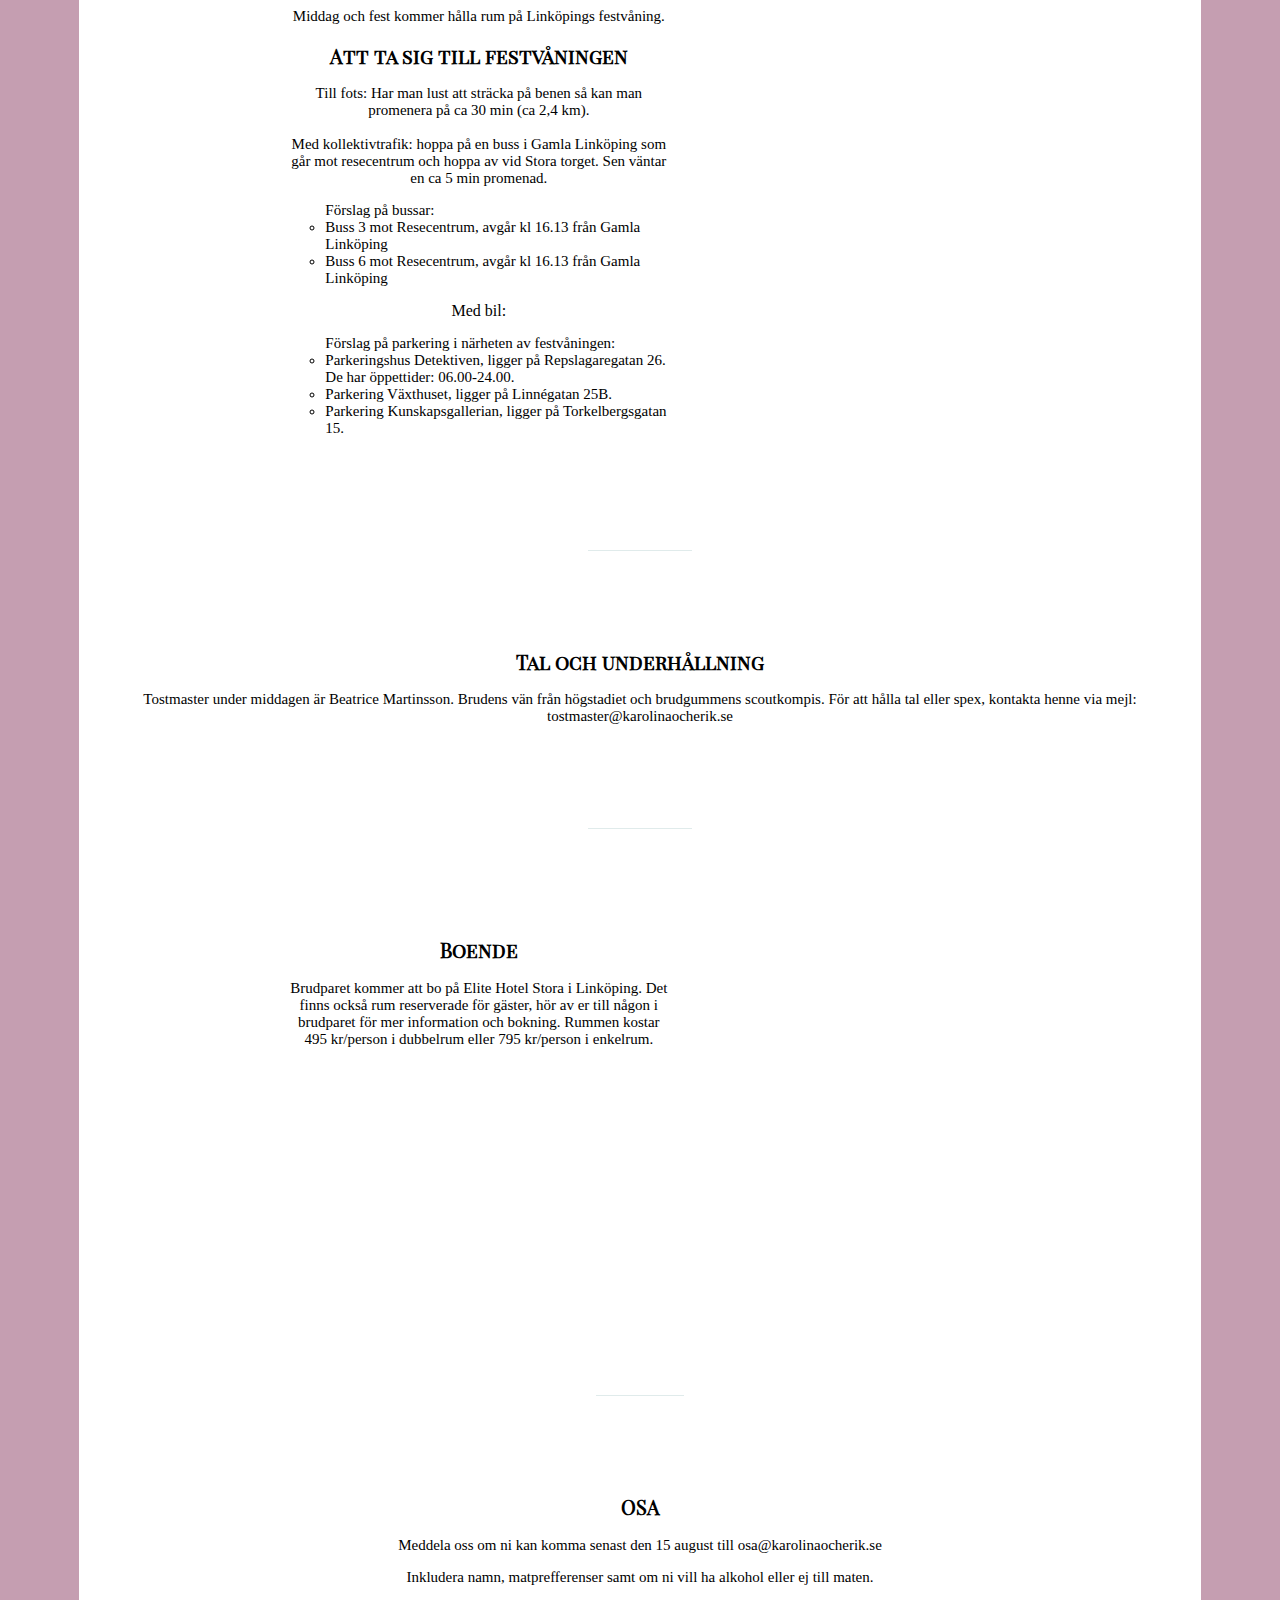
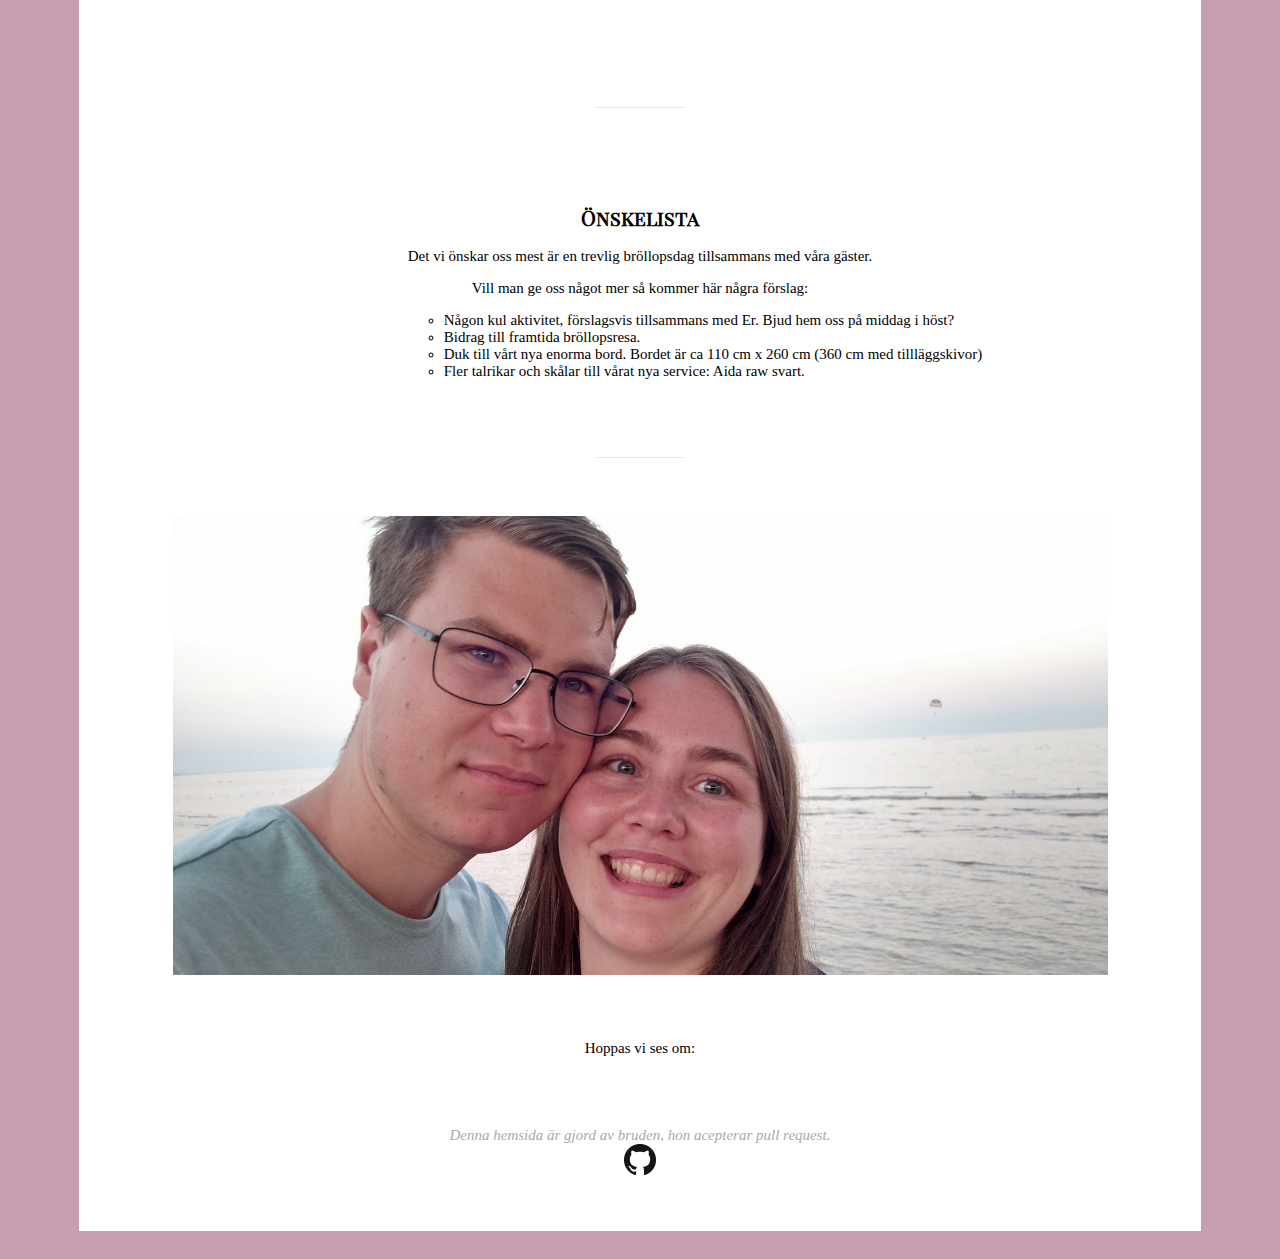
==== commit ea453aca: "lagt till hitta-instruktioner" ====
--- a/index.html
+++ b/index.html
@@ -58,7 +58,21 @@
      <div class="row center5 center6">
         <div class="column">
     <h2>Vigsel</h2>
-    <p>  Vigseln äger rum kl 14.00 på Dansbanan i Gamla Linköping. </p> 
+    <p>  Vigseln äger rum kl 14.00 på Dansbanan i Gamla Linköping. 
+        <br>
+        Efter Vigseln blir det fotografering, tårta och kaffe innan vi tar oss vidare till festvåningen. </p> 
+    <h2>
+        Att ta sig till Gamla Linköping
+    </h2>
+    <p>Med kollektivtrafik: det finns många bussar att välja mellan. Ett tips är att välja en buss som stannar på hållplatsen Gamla Linköping. 
+        För mer information om kollektivtrafiken i Östergötland: <a href= "https://www.ostgotatrafiken.se">ostgotatrafiken.se</a>
+       </p> 
+       <p>Med bill: det flera parkeringar i området mot avgift. 
+           <br>
+           Den närmsta är Gamla Linköpings parkering För mer information om parkeringar i området: <a href= "https://gamlalinkoping.se/parkering/">gamlalinkoping.se</a>
+       </p>  <br>
+        
+        
 </div>
 <div class="column">
     <div class="mapouter">
@@ -72,6 +86,25 @@
 <h2>Middag och fest</h2>
 <p>
     Middag och fest kommer hålla rum på Linköpings festvåning. 
+</p>
+<h2>Att ta sig till festvåningen</h2>
+<p>
+    Till fots: Har man lust att sträcka på benen så kan man promenera på ca 30 min (ca 2,4 km).
+<br><br>
+Med kollektivtrafik: hoppa på en buss i Gamla Linköping som går mot resecentrum och hoppa av vid Stora torget. Sen väntar en ca 5 min promenad.
+<ul class=b>
+    Förslag på bussar:
+    <li>Buss 3 mot Resecentrum, avgår kl 16.13 från Gamla Linköping</li>
+    <li>Buss 6 mot Resecentrum, avgår kl 16.13 från Gamla Linköping</li>
+</ul> 
+Med bil:
+ <ul class=b>Förslag på parkering i närheten av festvåningen:
+<li>Parkeringshus Detektiven, ligger på Repslagaregatan 26. De har öppettider: 06.00-24.00.</li> 
+<li>Parkering Växthuset, ligger på Linnégatan 25B.</li>  
+<li>Parkering Kunskapsgallerian, ligger på Torkelbergsgatan 15.</li>
+ </ul>
+
+
 </p>
 </div>
 <div class="column">
--- a/index.css
+++ b/index.css
@@ -59,11 +59,18 @@
 }
 ul.a {
   list-style-type: circle;
-  list-style-position: inside;
+  list-style-position: auto;
   font-family: 'Arapey', serif;
   font-size: 15px;
   text-align: left;
   margin-left: 23%;
+}
+ul.b {
+  list-style-type: circle;
+  list-style-position: auto;
+  font-family: 'Arapey', serif;
+  font-size: 15px;
+  text-align: left;
 }
 @media only screen and (max-width: 600px){
   ul.a {
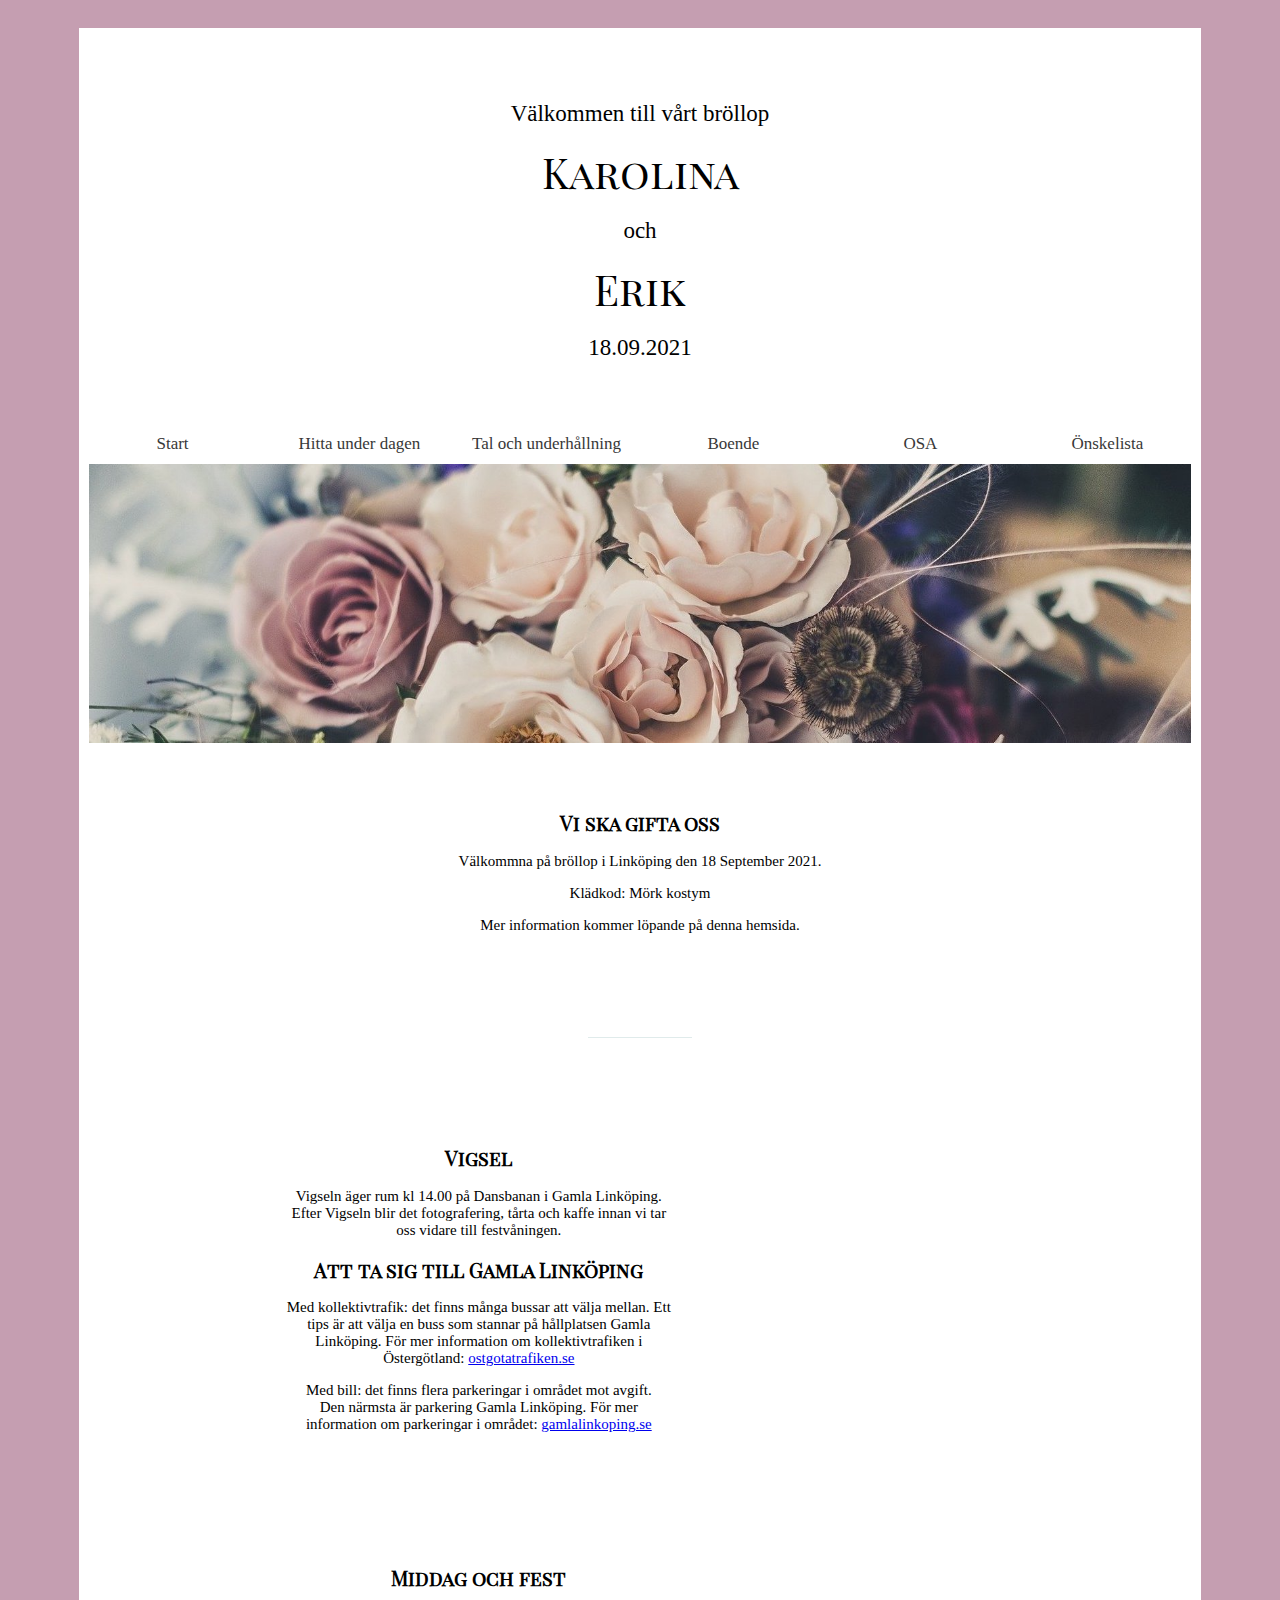
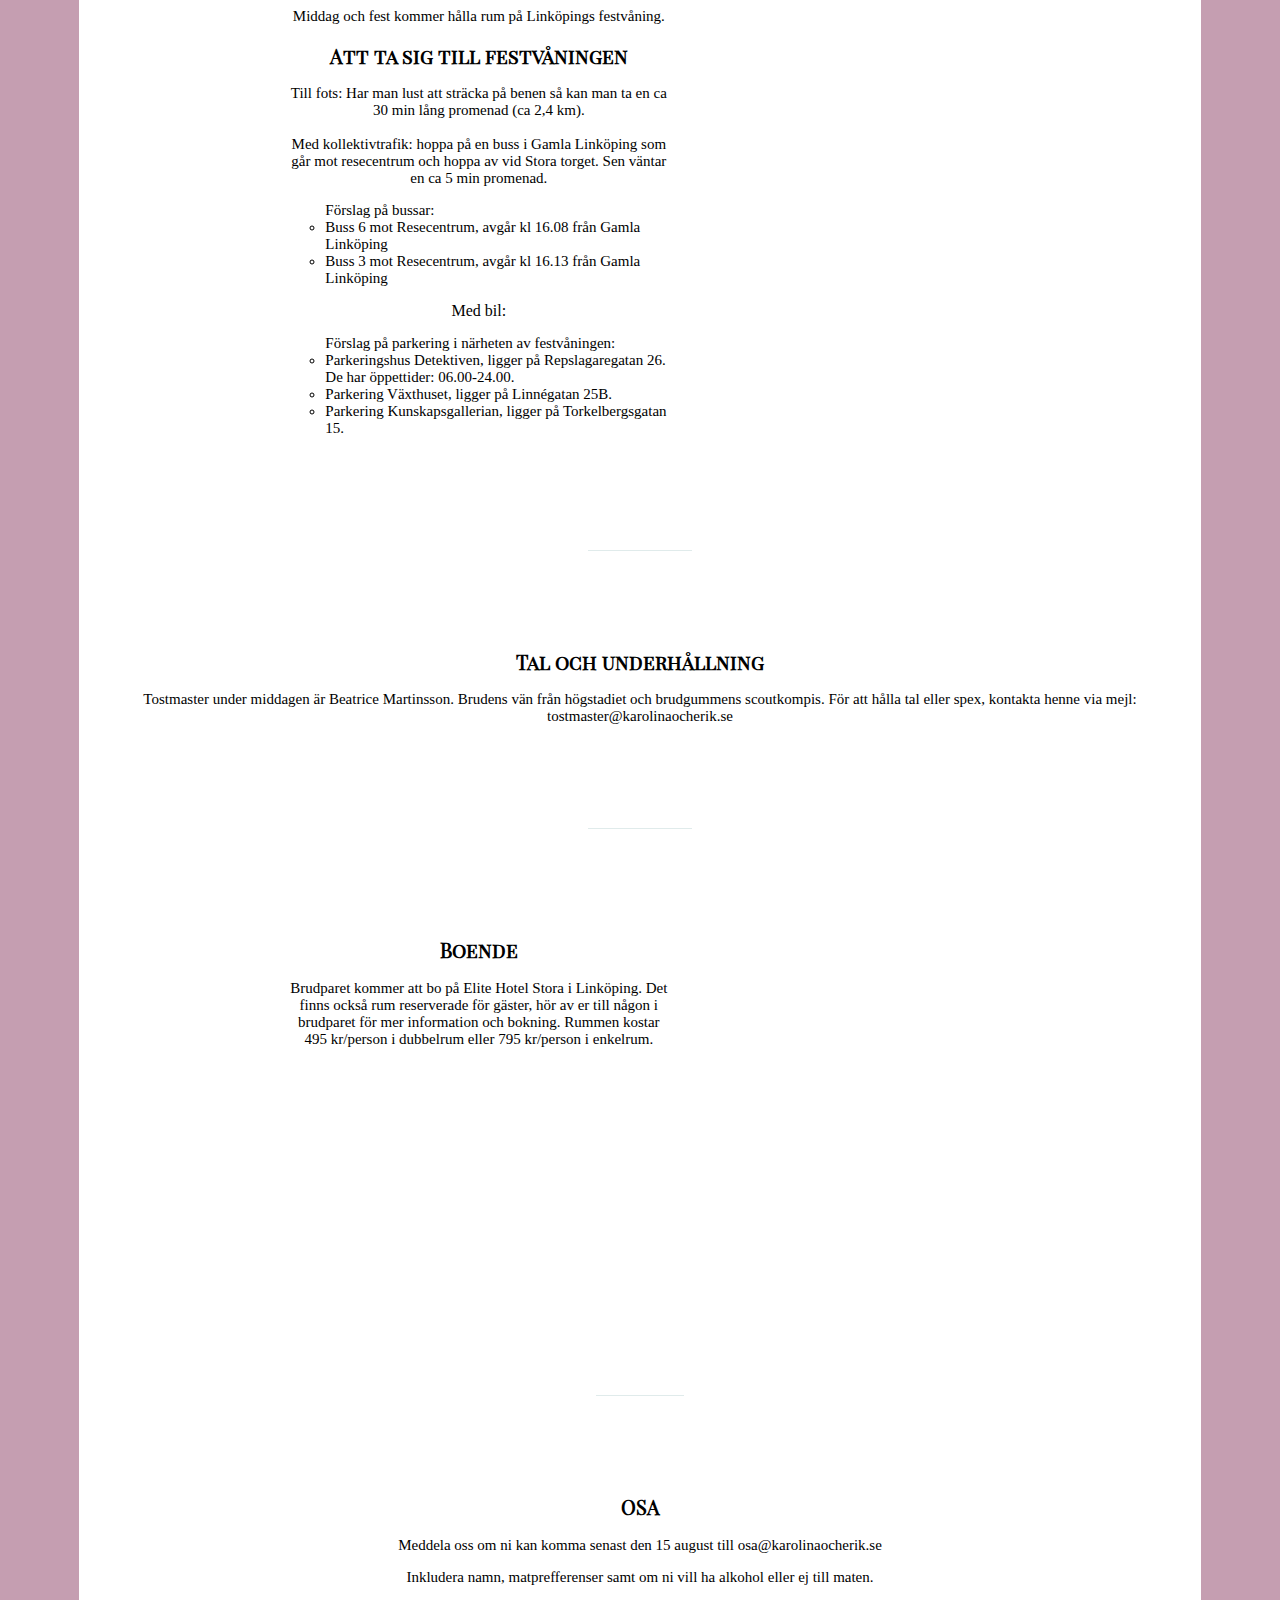
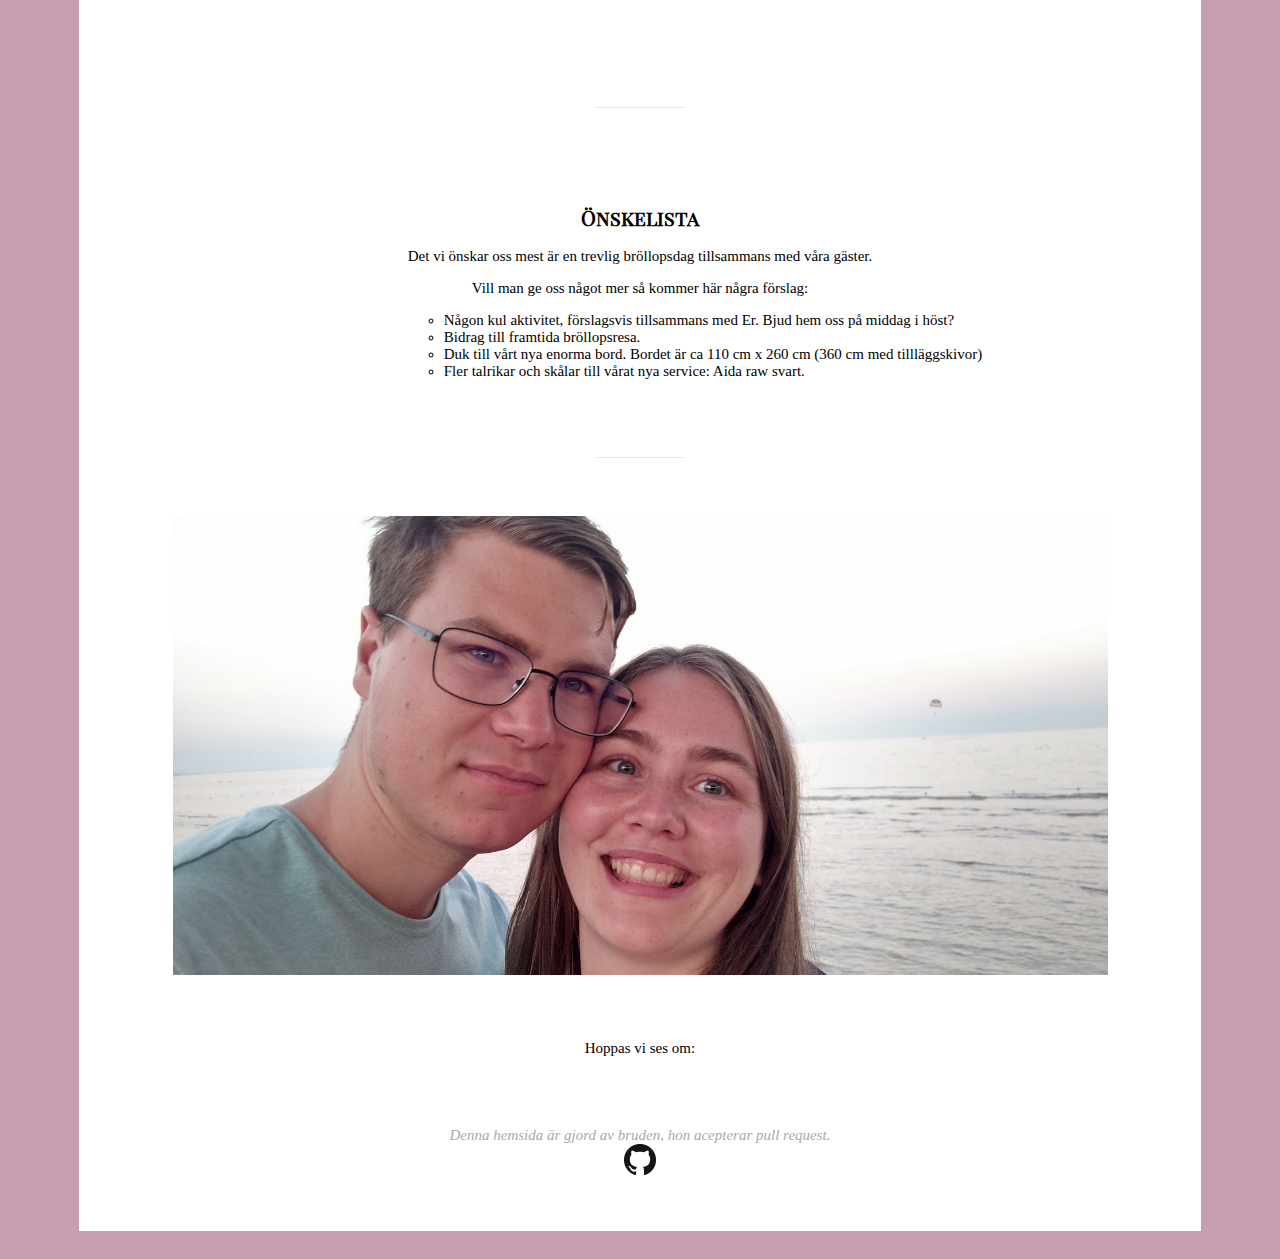
==== commit b61b61c5: "fixat text" ====
--- a/index.html
+++ b/index.html
@@ -67,9 +67,9 @@
     <p>Med kollektivtrafik: det finns många bussar att välja mellan. Ett tips är att välja en buss som stannar på hållplatsen Gamla Linköping. 
         För mer information om kollektivtrafiken i Östergötland: <a href= "https://www.ostgotatrafiken.se">ostgotatrafiken.se</a>
        </p> 
-       <p>Med bill: det flera parkeringar i området mot avgift. 
+       <p>Med bill: det finns flera parkeringar i området mot avgift. 
            <br>
-           Den närmsta är Gamla Linköpings parkering För mer information om parkeringar i området: <a href= "https://gamlalinkoping.se/parkering/">gamlalinkoping.se</a>
+           Den närmsta är parkering Gamla Linköping. För mer information om parkeringar i området: <a href= "https://gamlalinkoping.se/parkering/">gamlalinkoping.se</a>
        </p>  <br>
         
         
@@ -89,13 +89,13 @@
 </p>
 <h2>Att ta sig till festvåningen</h2>
 <p>
-    Till fots: Har man lust att sträcka på benen så kan man promenera på ca 30 min (ca 2,4 km).
+    Till fots: Har man lust att sträcka på benen så kan man ta en ca 30 min lång promenad (ca 2,4 km).
 <br><br>
 Med kollektivtrafik: hoppa på en buss i Gamla Linköping som går mot resecentrum och hoppa av vid Stora torget. Sen väntar en ca 5 min promenad.
 <ul class=b>
     Förslag på bussar:
+    <li>Buss 6 mot Resecentrum, avgår kl 16.08 från Gamla Linköping</li>
     <li>Buss 3 mot Resecentrum, avgår kl 16.13 från Gamla Linköping</li>
-    <li>Buss 6 mot Resecentrum, avgår kl 16.13 från Gamla Linköping</li>
 </ul> 
 Med bil:
  <ul class=b>Förslag på parkering i närheten av festvåningen:
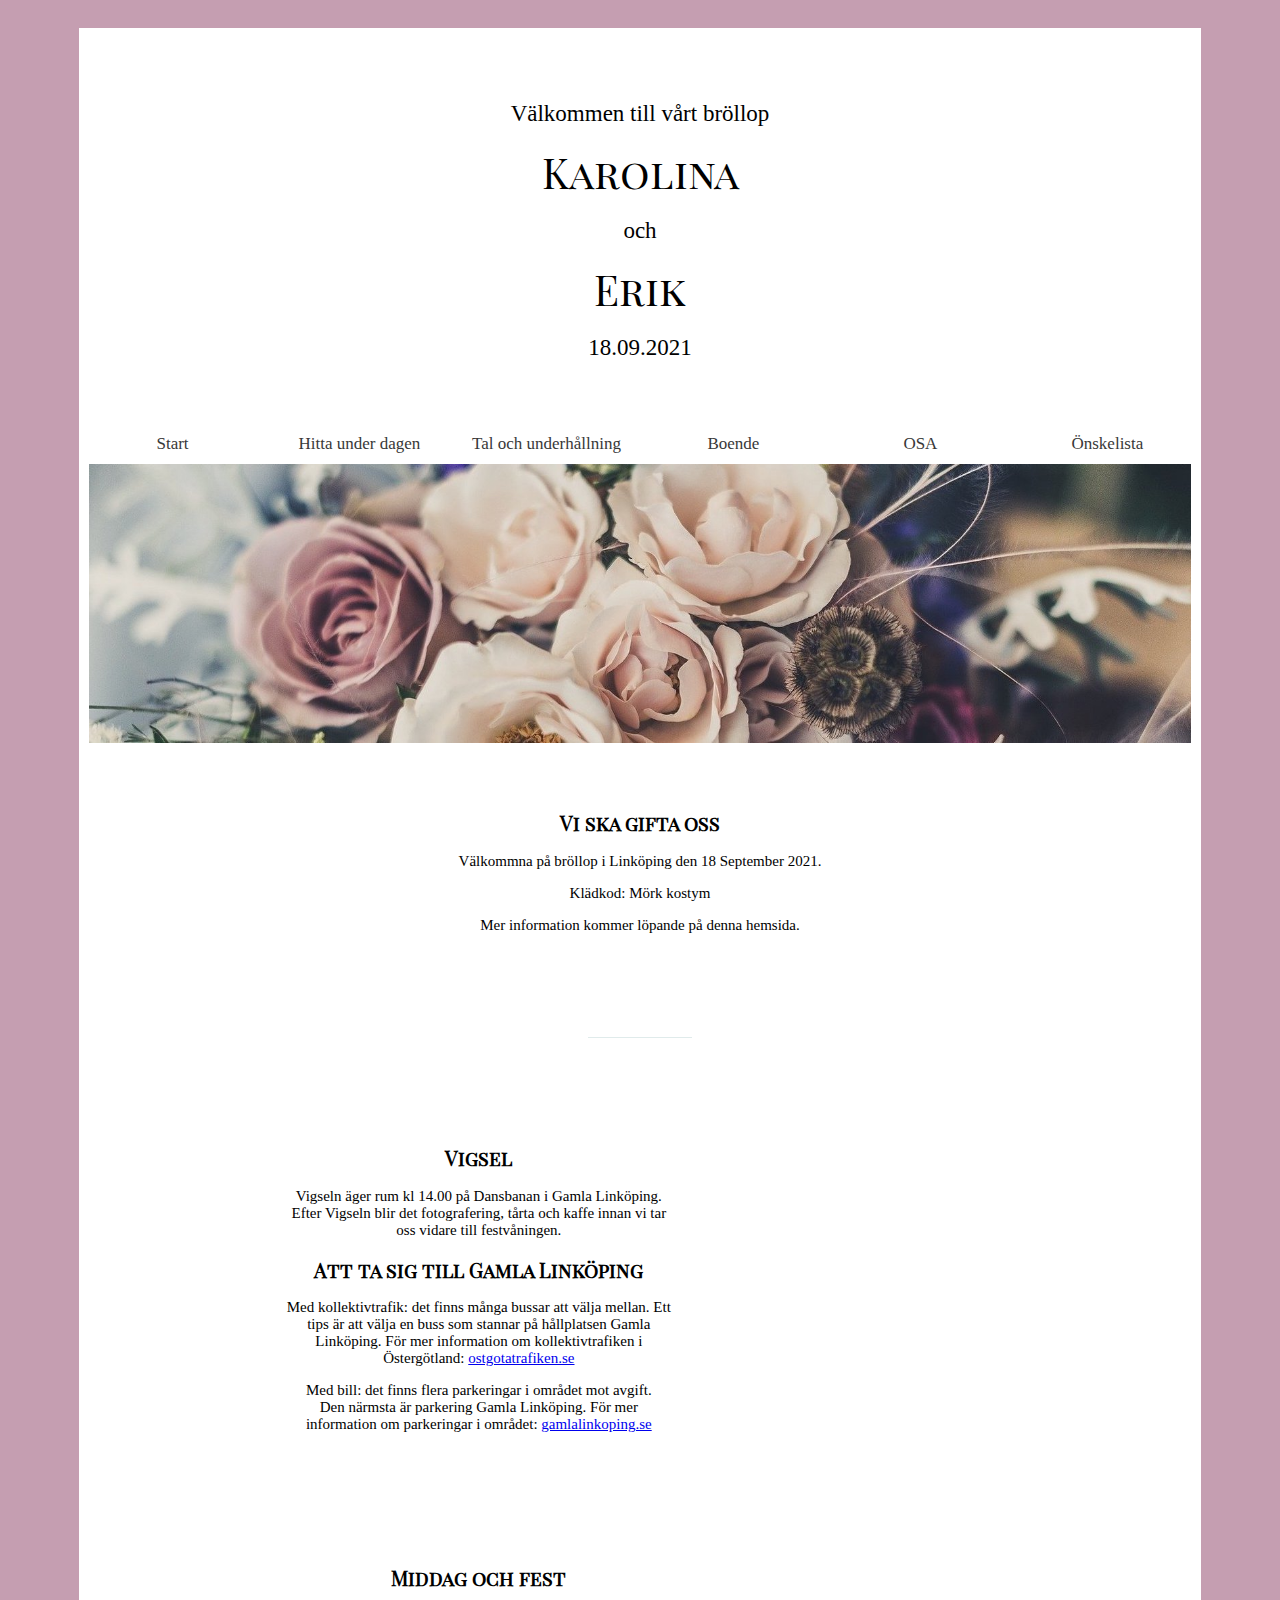
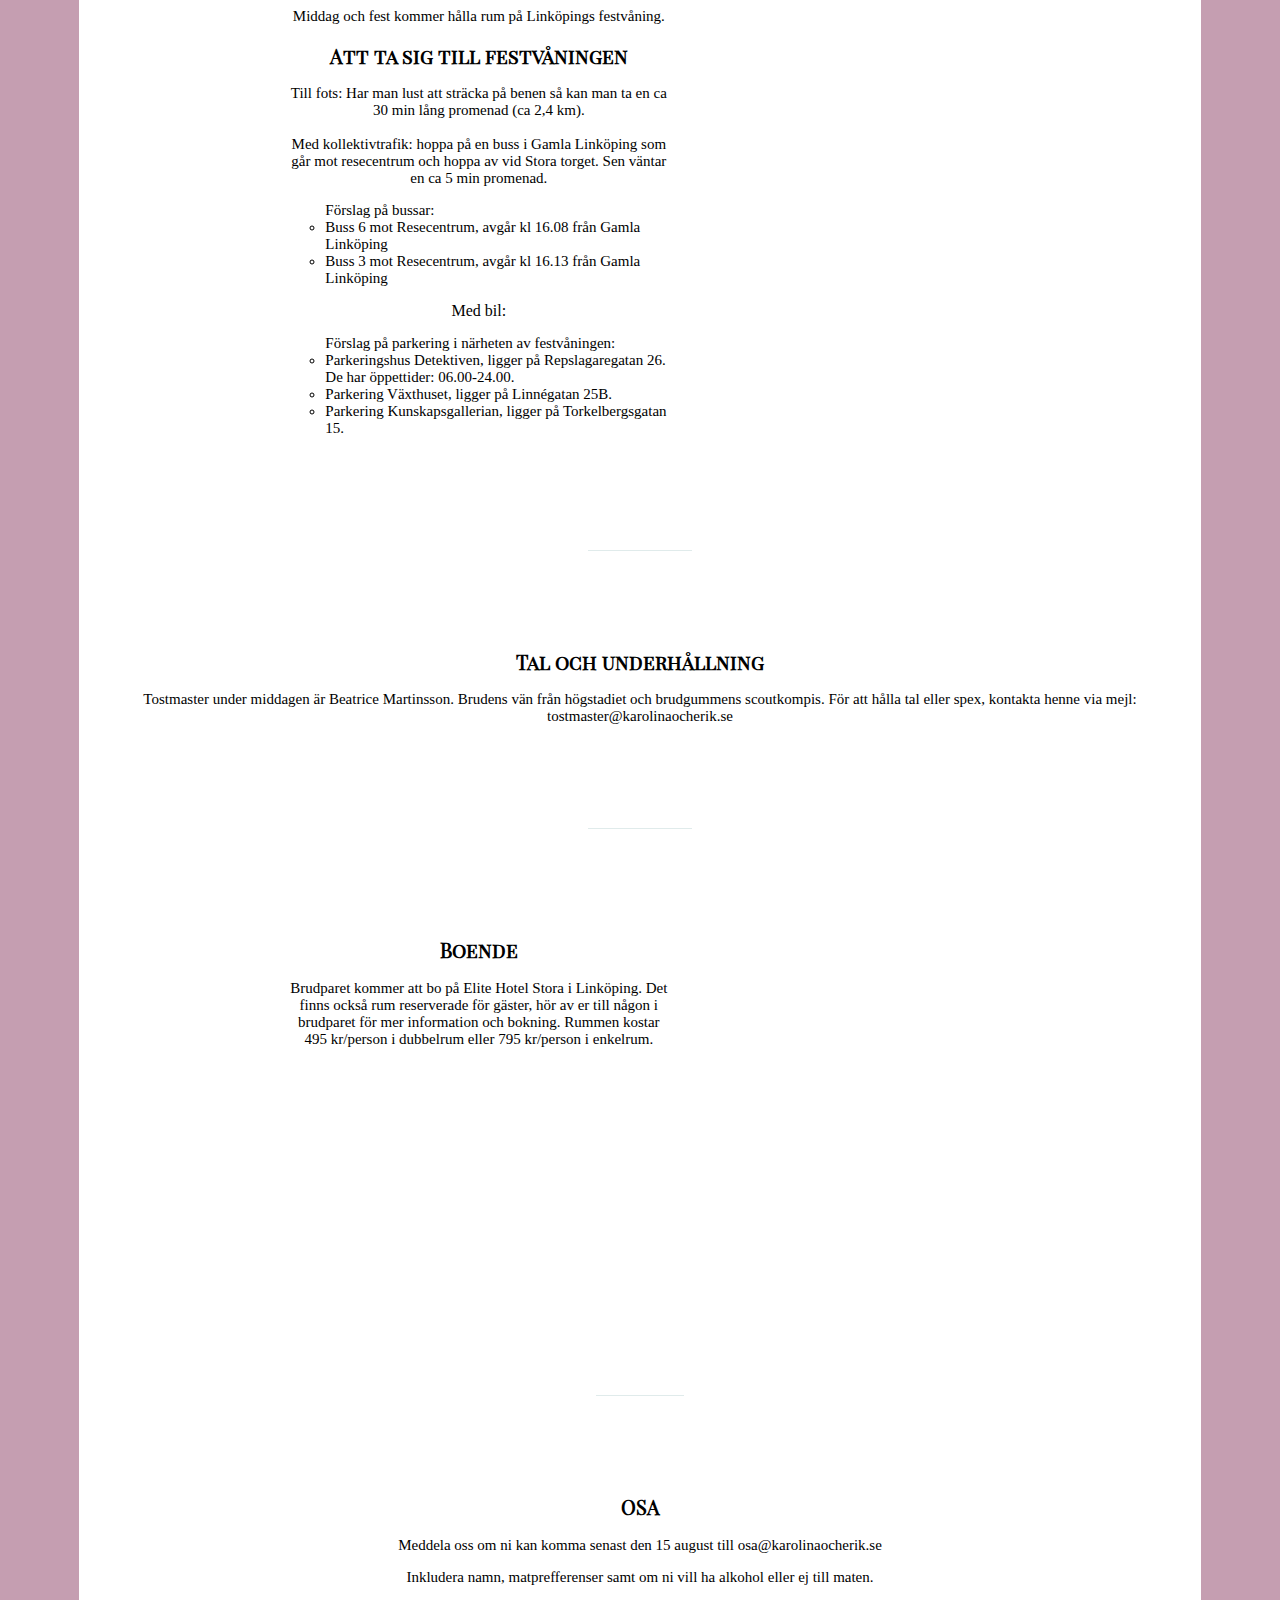
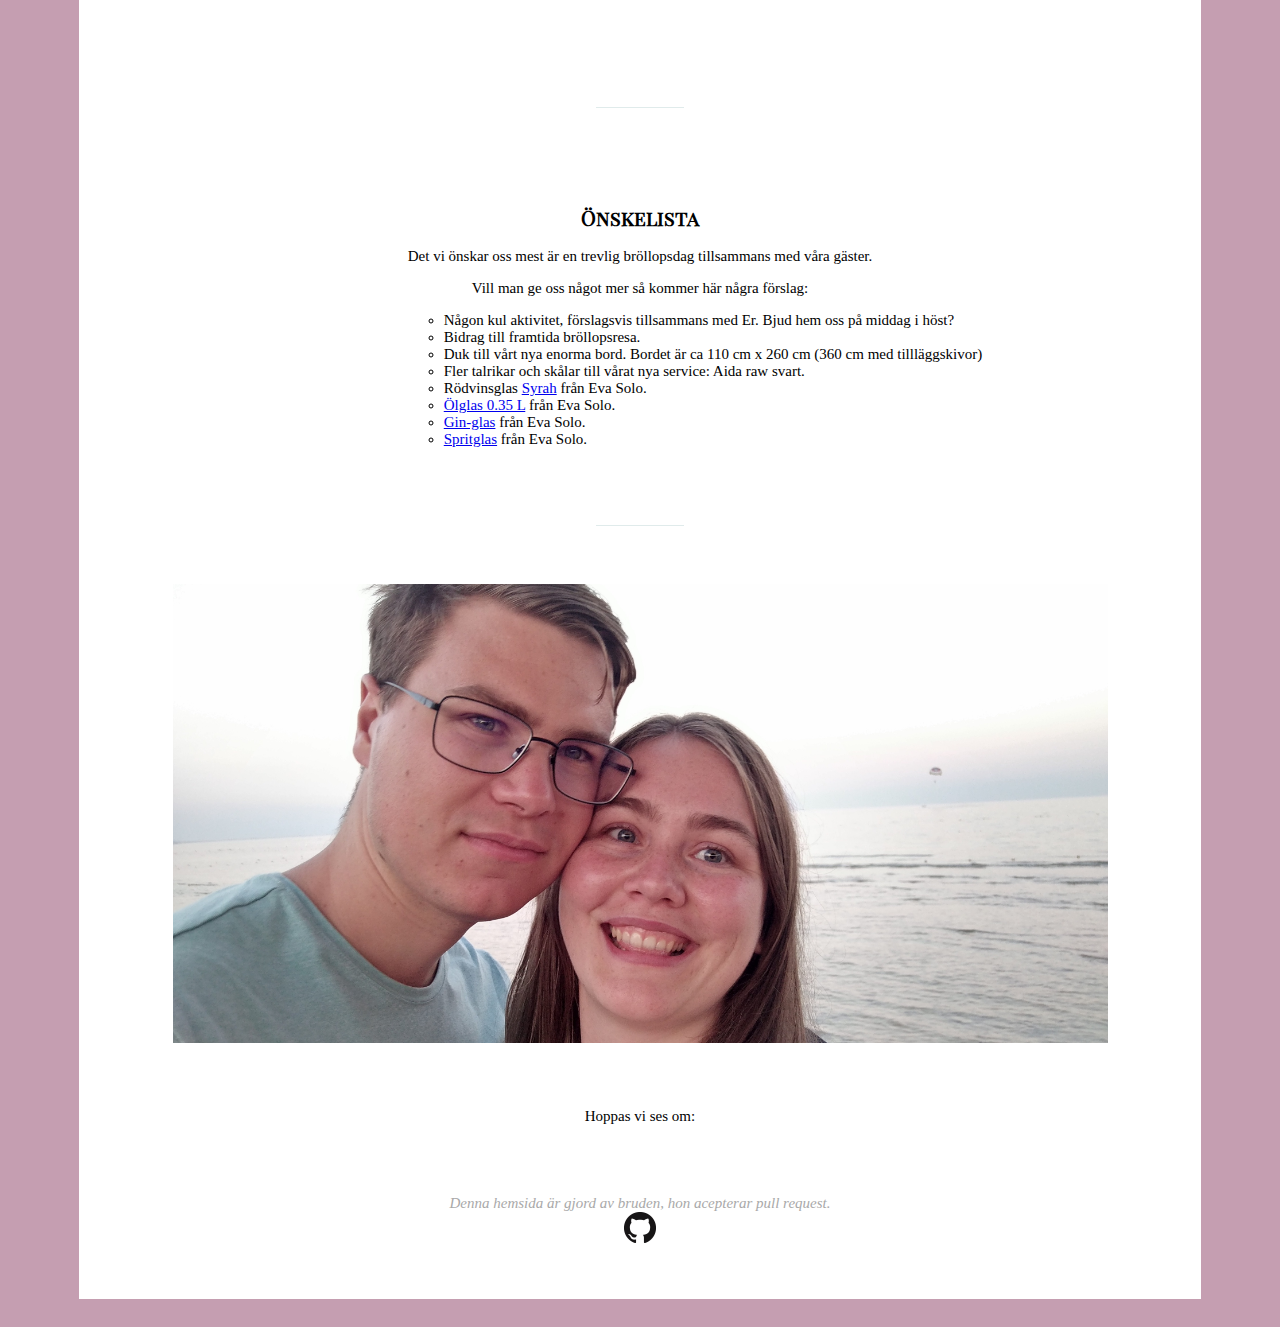
==== commit c286d908: "fler saker på önskelistan" ====
--- a/index.html
+++ b/index.html
@@ -159,6 +159,10 @@
                 <li>Bidrag till framtida bröllopsresa.</li>
                 <li>Duk till vårt nya enorma bord. Bordet är ca 110 cm x 260 cm (360 cm med tillläggskivor)</li>
                 <li>Fler talrikar och skålar till vårat nya service: Aida raw svart.</li>
+                <li>Rödvinsglas <a href="https://www.evasolo.com/sv/pa-bordet/glas-och-vin/vinglas/syrah/541001/">Syrah</a> från Eva Solo.</li>
+                <li> <a href="https://www.evasolo.com/sv/pa-bordet/glas-och-vin/olglas/olglas/541111/"> Ölglas 0.35 L</a> från Eva Solo. </li>
+                <li> <a href="https://www.evasolo.com/sv/pa-bordet/glas-och-vin/drinkglas/gin/541008/"> Gin-glas</a> från Eva Solo. </li>
+                <li> <a href="https://www.evasolo.com/sv/pa-bordet/glas-och-vin/drinkglas/spritglas/541038/">Spritglas</a> från Eva Solo. </li>
             </ul>
             <br><br><br>
             <hr style="height:1px;border-width:0;width:10%;color:#e0ebeb;background-color:#e0ebeb"> 
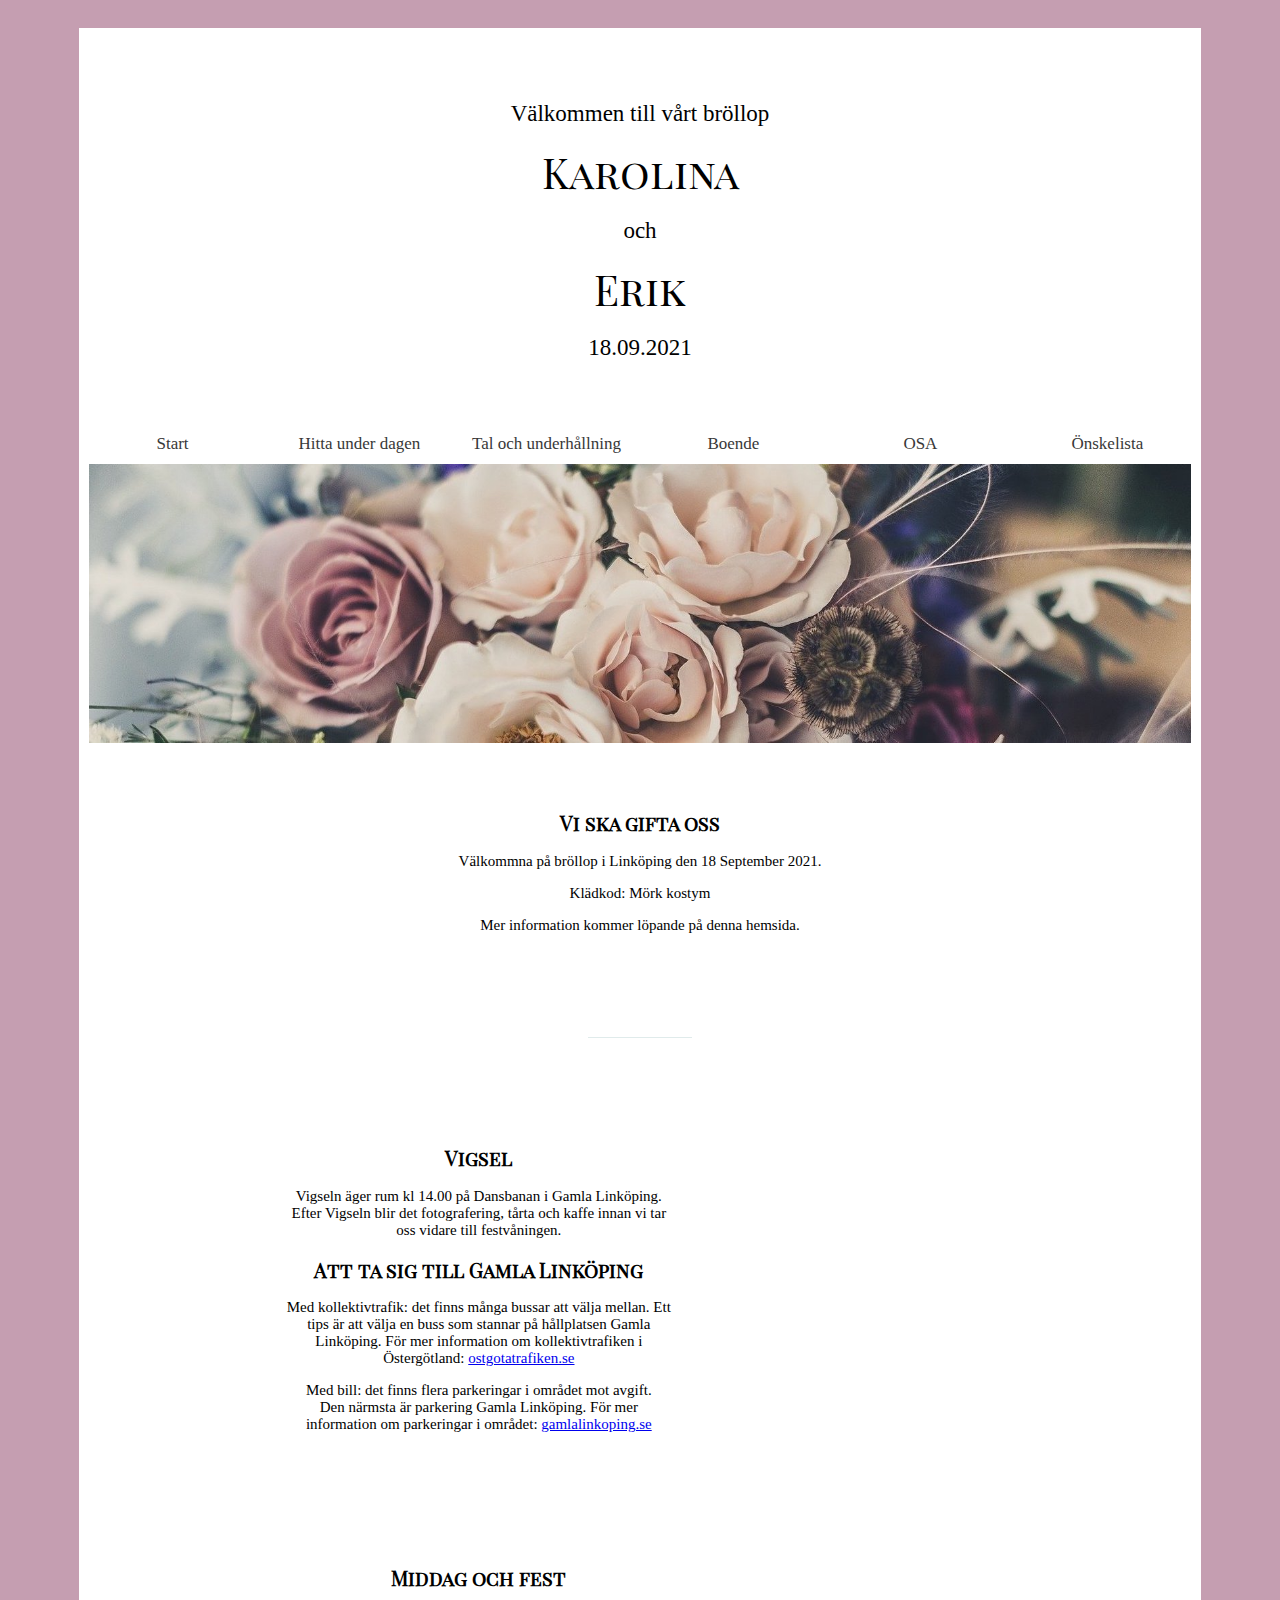
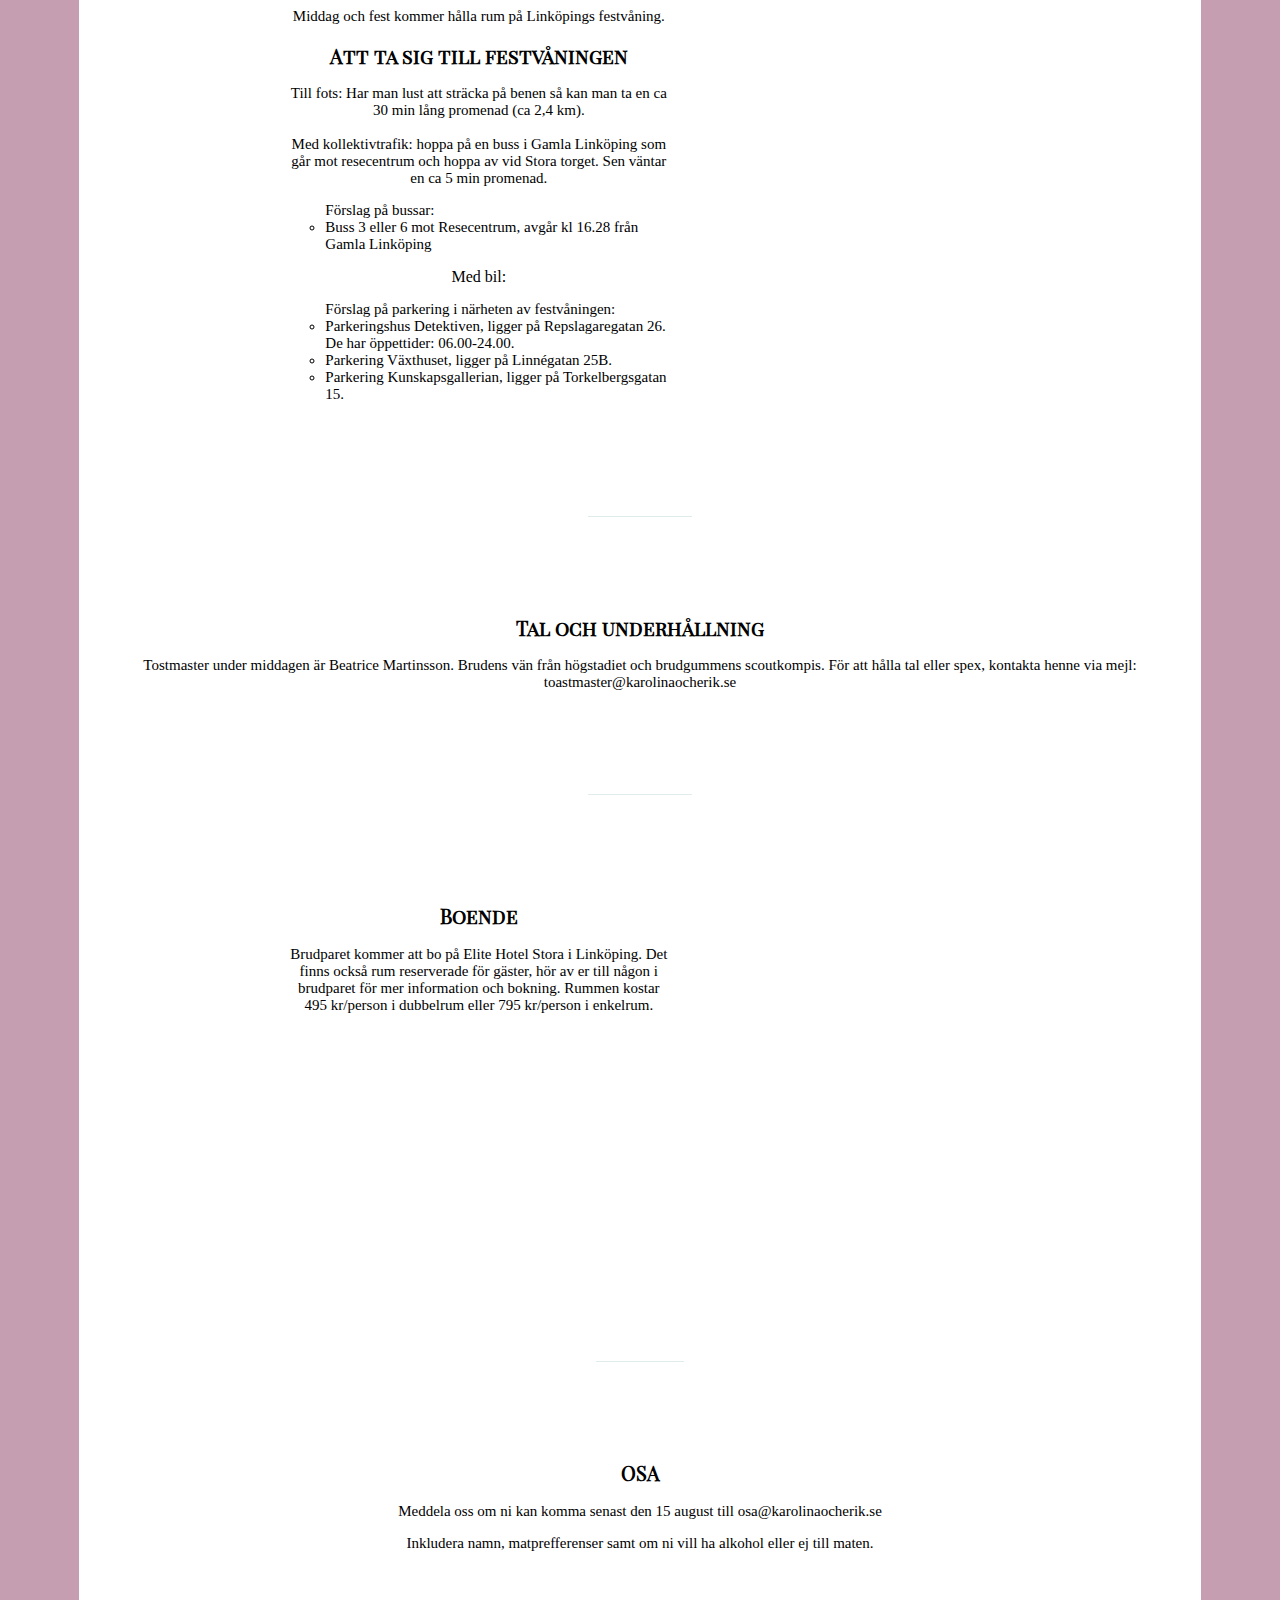
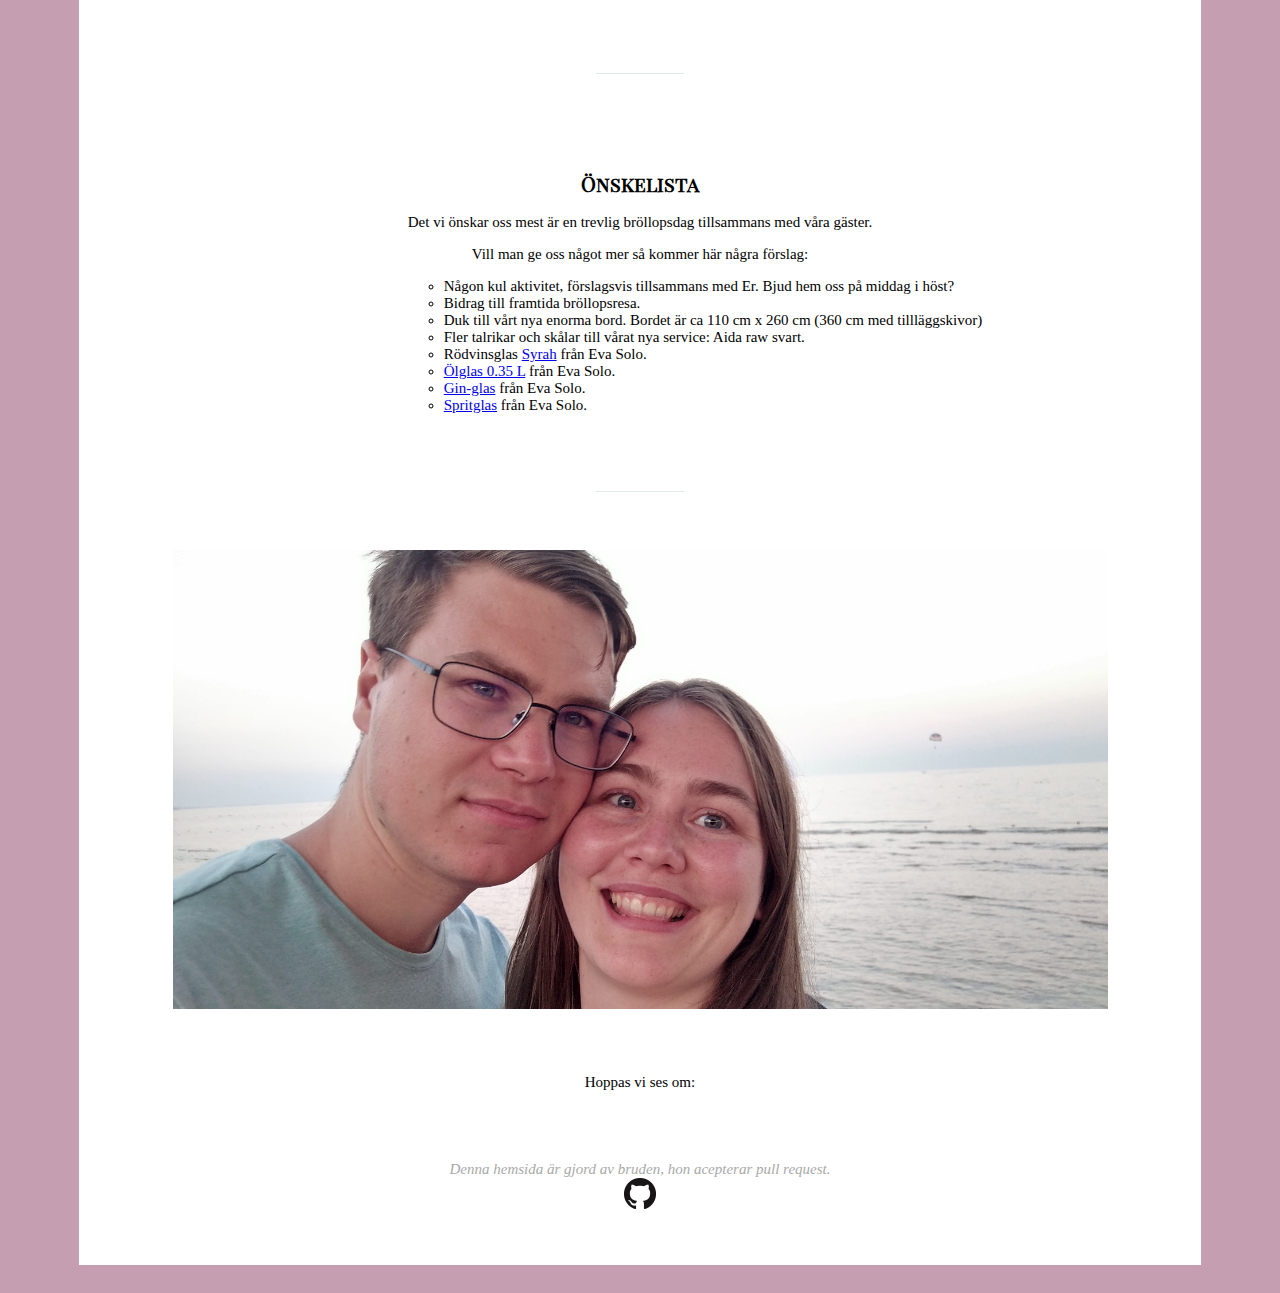
==== commit 7bb5dd82: "rättat stavfel, bytt buss" ====
--- a/index.html
+++ b/index.html
@@ -94,8 +94,7 @@
 Med kollektivtrafik: hoppa på en buss i Gamla Linköping som går mot resecentrum och hoppa av vid Stora torget. Sen väntar en ca 5 min promenad.
 <ul class=b>
     Förslag på bussar:
-    <li>Buss 6 mot Resecentrum, avgår kl 16.08 från Gamla Linköping</li>
-    <li>Buss 3 mot Resecentrum, avgår kl 16.13 från Gamla Linköping</li>
+    <li>Buss 3 eller 6 mot Resecentrum, avgår kl 16.28 från Gamla Linköping</li>
 </ul> 
 Med bil:
  <ul class=b>Förslag på parkering i närheten av festvåningen:
@@ -118,7 +117,7 @@
 <hr style="height:1px;border-width:0;width:10%;color:#e0ebeb;background-color:#e0ebeb">  
 <br><br><br><br>
 <h2>Tal och underhållning</h2>
-<p>Tostmaster under middagen är Beatrice Martinsson. Brudens vän från högstadiet och brudgummens scoutkompis. För att hålla tal eller spex, kontakta henne via mejl: tostmaster@karolinaocherik.se </p>
+<p>Tostmaster under middagen är Beatrice Martinsson. Brudens vän från högstadiet och brudgummens scoutkompis. För att hålla tal eller spex, kontakta henne via mejl: toastmaster@karolinaocherik.se </p>
   
 </div>
 
